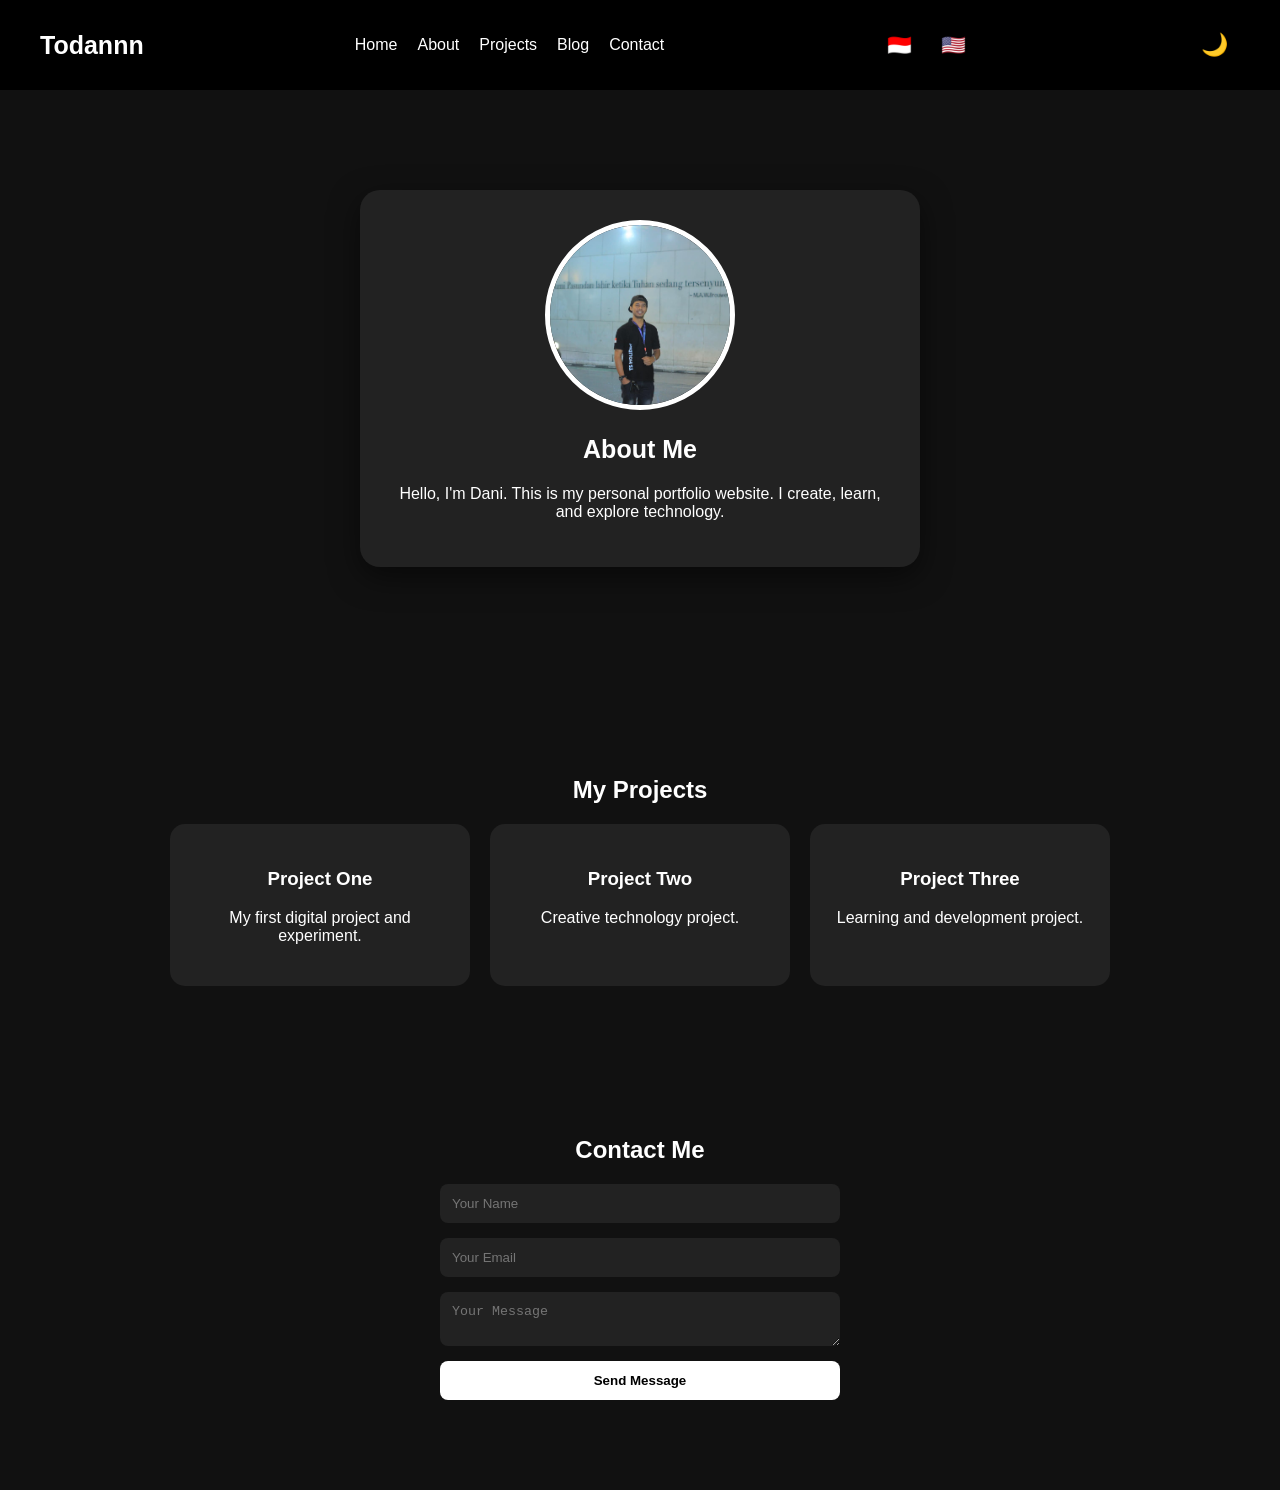
==== index.html @ 0d49dc4f "Implement language selection feature in index.html Added language selection buttons and functionalit" ====
<!DOCTYPE html>
<html>
<head>
    <title>dani - Personal Portfolio</title>
    <link rel="icon" type="image/png" href="favicon.png">
    <link rel="manifest" href="manifest.json">
    <meta name="description" content="Todannn personal website and online portfolio showcasing technology, creativity, and projects.">

<meta name="keywords" content="Todannn, portfolio, technology, web development, creative projects">

<meta name="author" content="Todannn">

<meta name="viewport" content="width=device-width, initial-scale=1.0">
    <meta name="google-site-verification" content="2Tcy5w8Rb0Jl6t2QiuxAXakFyXwHSNLk9Z8TQSqelpc" />
    <link rel="stylesheet" href="style.css">
    <meta property="og:title" content="Todannn - Personal Portfolio">

<meta property="og:description" content="My personal website and online portfolio showcasing technology, creativity, and projects.">

<meta property="og:image" content="https://todannn.github.io/profile.jpg">

<meta property="og:url" content="https://todannn.github.io/">

<meta property="og:type" content="website">
    <!-- Google tag (gtag.js) -->
<script async src="https://www.googletagmanager.com/gtag/js?id=G-HR206WH6C0"></script>
<script>
  window.dataLayer = window.dataLayer || [];
  function gtag(){dataLayer.push(arguments);}
  gtag('js', new Date());

  gtag('config', 'G-HR206WH6C0');
</script>
</head>

<body>
<nav class="navbar">

<div class="logo">
Todannn
</div>

<button class="hamburger" onclick="toggleMenu()">
☰
</button>

<div class="menu" id="menu">

<a href="index.html">Home</a>
<a href="#about">About</a>
<a href="#projects">Projects</a>
<a href="blog.html">Blog</a>
<a href="#contact">Contact</a>

</div>
<div class="language">

<button onclick="changeLanguage('id')">
🇮🇩
</button>

<button onclick="changeLanguage('en')">
🇺🇸
</button>

</div>
<button id="theme-toggle">
🌙
</button>
</nav>
    <section class="hero" id="home">
    <div class="profile-card" id="about">

    <img src="profile.jpeg" alt="Profile Photo">

    <h2 data-id="Tentangku" data-en="About Me">About Me</h2>

    <p data-id="Halo, saya Dani. Ini adalah situs web portofolio pribadi saya. Saya menciptakan, mempelajari, dan mengeksplorasi teknologi." data-en="Hello, I'm Dani.
        This is my personal portfolio website.
        I create, learn, and explore technology.">
        Hello, I'm Dani.
        This is my personal portfolio website.
        I create, learn, and explore technology.
    </p>

</div>
   <!-- data-id="" data-en="" -->
</section>
<section id="projects">

<h2 data-id="Proyekku" data-en="My Projects">My Projects</h2>

<div class="projects">

    <div class="card">
        <h3>Project One</h3>
        <p>
        My first digital project and experiment.
        </p>
    </div>


    <div class="card">
        <h3>Project Two</h3>
        <p>
        Creative technology project.
        </p>
    </div>


    <div class="card">
        <h3>Project Three</h3>
        <p>
        Learning and development project.
        </p>
    </div>

</div>

</section>

<section id="contact">

<h2>Contact Me</h2>

<form action="https://formspree.io/f/mnpaqbbk" method="POST">

<input type="text" name="name" placeholder="Your Name" required>

<input type="email" name="email" placeholder="Your Email" required>

<textarea name="message" placeholder="Your Message"></textarea>

<button type="submit">
Send Message
</button>

</form>

</section>
   <script>
if ("serviceWorker" in navigator) {
  window.addEventListener("load", function() {
    navigator.serviceWorker.register("service-worker.js")
    .then(function(registration) {
      console.log("Service Worker aktif:", registration.scope);
    })
    .catch(function(error) {
      console.log("Service Worker gagal:", error);
    });
  });
}
</script>
    <script>

function toggleMenu(){

let menu = document.getElementById("menu");

menu.classList.toggle("active");

}

</script>
<script>

const toggle = document.getElementById("theme-toggle");

const body = document.body;


// cek tema sebelumnya

if(localStorage.getItem("theme") === "light"){

    body.classList.add("light");

    toggle.innerHTML = "🌙";

}


toggle.onclick = function(){

    body.classList.toggle("light");


    if(body.classList.contains("light")){

        localStorage.setItem("theme","light");

        toggle.innerHTML="🌙";

    }else{

        localStorage.setItem("theme","dark");

        toggle.innerHTML="☀️";

    }

}

</script>
<script>

function changeLanguage(lang){

let elements = document.querySelectorAll("[data-"+lang+"]");


elements.forEach(function(element){

element.innerHTML = element.getAttribute("data-"+lang);

});


localStorage.setItem("language", lang);

}


// load bahasa terakhir

let savedLanguage = localStorage.getItem("language");

if(savedLanguage){

changeLanguage(savedLanguage);

}

</script>
</body>
</html>
---- style.css ----
.language button {
    background:none;
    border:none;
    font-size:20px;
    cursor:pointer;
}

#theme-toggle {
    background: none;
    border: none;
    font-size: 22px;
    cursor: pointer;
    color: white;
}


body.light {
    background: #f5f5f5;
    color: #111;
}


body.light .navbar {
    background: white;
}


body.light .navbar a {
    color: #111;
}


body.light .profile-card,
body.light .card {
    background: white;
    color: #111;
}
.hamburger {
    display: none;
    font-size: 28px;
    background: none;
    border: none;
    color: white;
    cursor: pointer;
}


@media(max-width:600px){

.navbar {
    flex-direction: row;
    justify-content: space-between;
}


.hamburger {
    display: block;
}


.menu {

    display: none;
    flex-direction: column;
    width: 100%;
    text-align: center;
    padding-top: 20px;

}


.menu.active {
    display: flex;
}


}

.article {
    max-width: 800px;
    margin: auto;
    text-align: left;
    line-height: 1.8;
}

.article img {
    width: 200px;
    border-radius: 20px;
}
form input,
form textarea {
    background: #222;
    color: white;
}

form button {
    background: white;
    color: black;
    border: none;
    font-weight: bold;
}

form button:hover {
    transform: scale(1.05);
}
form {
    max-width: 400px;
    margin: auto;
    display: flex;
    flex-direction: column;
    gap: 15px;
}

input, textarea {
    padding: 12px;
    border-radius: 8px;
    border: none;
}

button {
    padding: 12px;
    border-radius: 8px;
    cursor: pointer;
}
.projects {
    display: flex;
    justify-content: center;
    gap: 20px;
    flex-wrap: wrap;
}


.card {
    width: 250px;
    padding: 25px;
    background: #222;
    border-radius: 15px;
    transition: 0.3s;
}


.card:hover {
    transform: translateY(-10px);
}
.hero {
    padding: 80px 20px;
}

.hero h1 {
    font-size: 50px;
    margin-bottom: 10px;
}

.hero h2 {
    font-size: 25px;
}

.hero a {
    display: inline-block;
    margin-top: 30px;
    padding: 12px 25px;
    text-decoration: none;
    border-radius: 8px;
    background: black;
    color: white;
}
.profile-card {
    margin-top: 50px;
    padding: 30px;
}

.profile-card img {
    width: 180px;
    height: 180px;
    border-radius: 50%;
    object-fit: cover;
}
.navbar {
    display: flex;
    justify-content: space-between;
    align-items: center;
    padding: 20px 40px;
    background: #000;
    position: sticky;
    top: 0;
    z-index: 100;
}


.logo {
    font-size: 25px;
    font-weight: bold;
}


.menu {
    display: flex;
    gap: 20px;
}


.menu a {
    color: white;
    text-decoration: none;
    transition: 0.3s;
}


.menu a:hover {
    opacity: 0.6;
}
section {
    margin-bottom: 50px;
}
body {
    font-family: Arial, sans-serif;
    margin: 0;
    padding: 0;
    background: #111;
    color: white;
}

nav {
    background: #000;
    padding: 20px;
    position: sticky;
    top: 0;
}

nav a {
    color: white;
}

.hero {
    padding: 100px 20px;
    text-align: center;
}

.profile-card {
    max-width: 500px;
    margin: auto;
    padding: 30px;
    background: #222;
    border-radius: 20px;
    box-shadow: 0 10px 30px rgba(0,0,0,0.5);
}

.profile-card img {
    width: 180px;
    height: 180px;
    border-radius: 50%;
    border: 5px solid white;
}

section {
    padding: 40px 20px;
    text-align: center;
}
.hero, .profile-card, section {
    animation: fadeIn 1.5s ease;
}

@keyframes fadeIn {
    from {
        opacity: 0;
        transform: translateY(30px);
    }

    to {
        opacity: 1;
        transform: translateY(0);
    }
}


.profile-card img {
    transition: 0.3s;
}


.profile-card img:hover {
    transform: scale(1.1);
}


.hero a {
    transition: 0.3s;
}


.hero a:hover {
    transform: scale(1.1);
}
@media (max-width: 600px) {

    nav {
        display: flex;
        flex-direction: column;
        gap: 10px;
    }

    .hero h1 {
        font-size: 35px;
    }

    .hero h2 {
        font-size: 20px;
    }

    .profile-card {
        margin: 20px;
        padding: 20px;
    }

    .projects {
        flex-direction: column;
        align-items: center;
    }

    .card {
        width: 90%;
    }

}
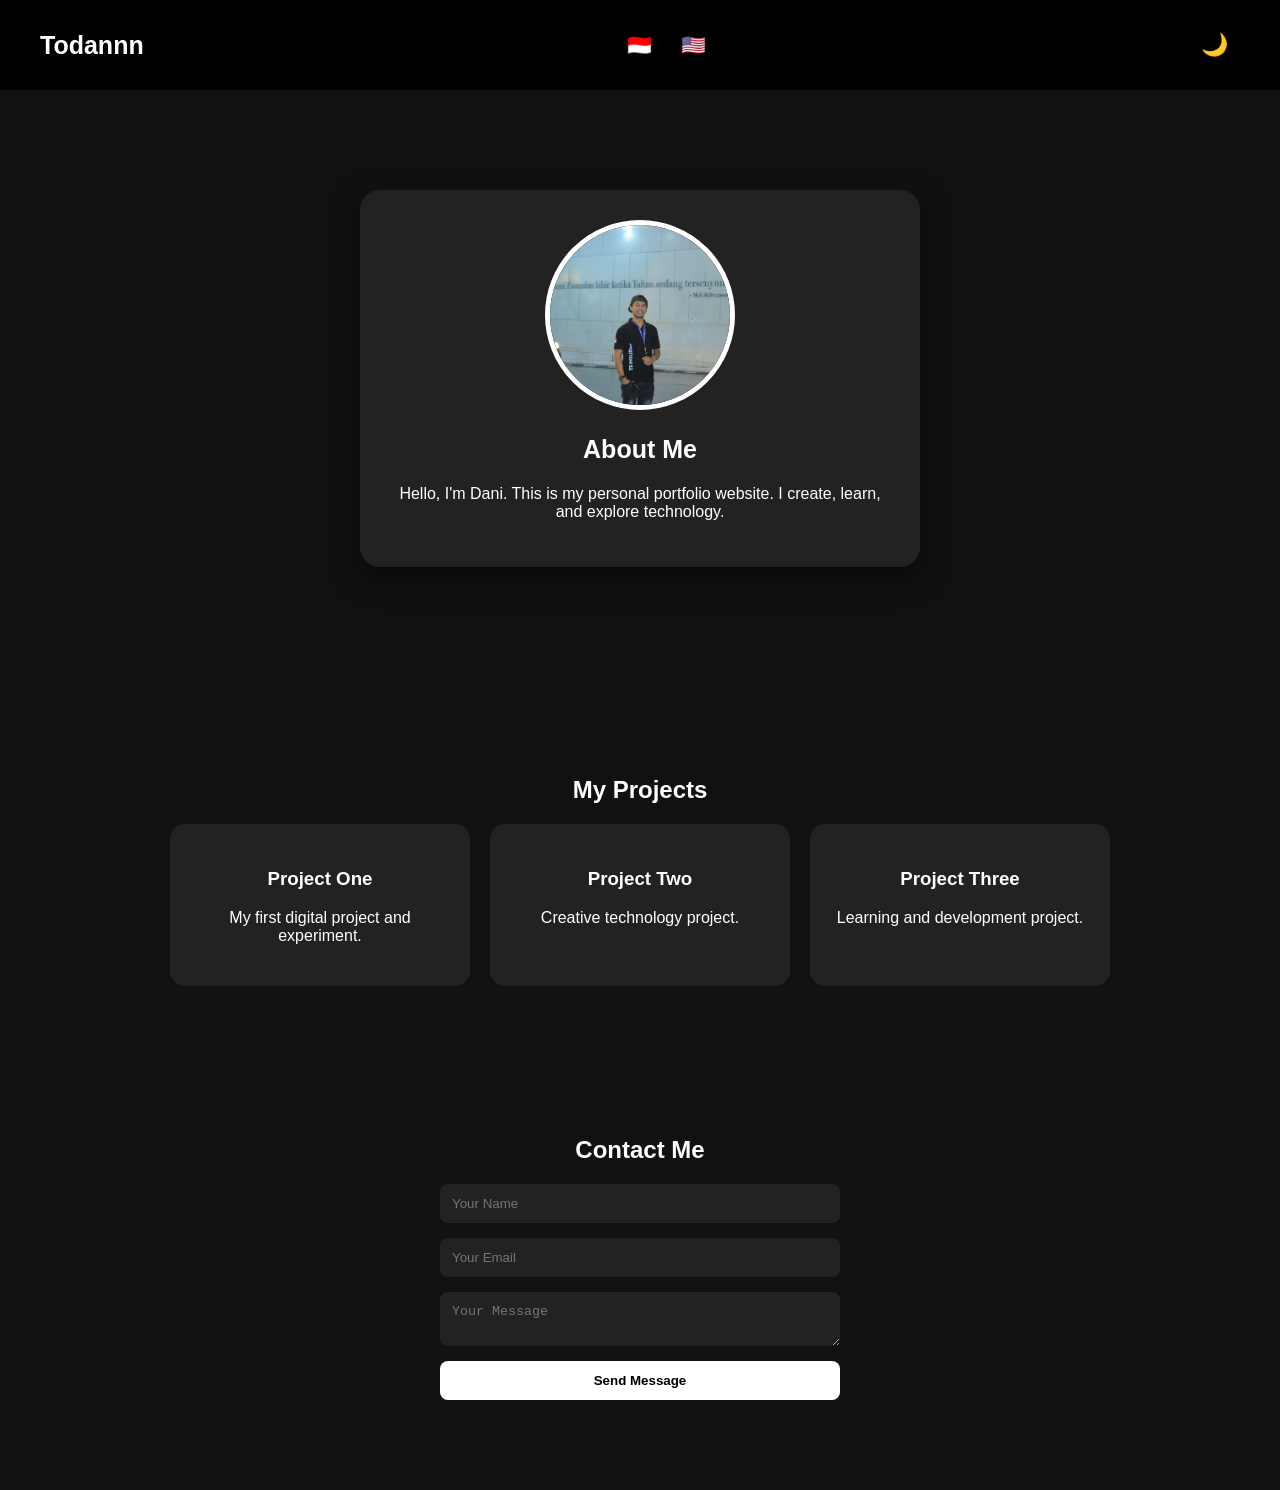
==== commit 22c0daf9: "Correct button tag closure in index.html Fixed button structure by closing the button tag correctly." ====
--- a/index.html
+++ b/index.html
@@ -42,17 +42,17 @@
 
 <button class="hamburger" onclick="toggleMenu()">
 ☰
-</button>
+
 
 <div class="menu" id="menu">
 
-<a href="index.html">Home</a>
-<a href="#about">About</a>
-<a href="#projects">Projects</a>
+<a href="index.html" data-id="Beranda" data-en="Home">Home</a>
+<a href="#about" data-id="Tentang" data-en="About">About</a>
+<a href="#projects" data-id="Proyek" data-en="Projects">Projects</a>
 <a href="blog.html">Blog</a>
-<a href="#contact">Contact</a>
-
-</div>
+<a href="#contact" data-id="Kontak" data-en="Contact" >Contact</a>
+
+</div></button>
 <div class="language">
 
 <button onclick="changeLanguage('id')">
@@ -93,24 +93,25 @@
 <div class="projects">
 
     <div class="card">
-        <h3>Project One</h3>
-        <p>
+        <h3 data-id="Proyek Satu" data-en="Project One">Project One</h3>
+        <p data-id="Proyek dan eksperimen digital pertama saya." data-en="My first digital project and experiment.">
         My first digital project and experiment.
         </p>
     </div>
 
 
     <div class="card">
-        <h3>Project Two</h3>
-        <p>
+        <h3 data-id="Proyek Dua" data-en="Project Two">Project Two</h3>
+        <p data-id="Proyek teknologi kreatif." data-en="Creative technology project.">
         Creative technology project.
         </p>
     </div>
 
 
     <div class="card">
-        <h3>Project Three</h3>
-        <p>
+        <h3 data-id="Proyek Tiga" data-en="Project Three">Project Three</h3>
+        <p data-id="Proyek pembelajaran dan pengembangan." data-en="Learning and development project.
+">
         Learning and development project.
         </p>
     </div>
@@ -121,7 +122,7 @@
 
 <section id="contact">
 
-<h2>Contact Me</h2>
+<h2 data-id="Kontak Aku" data-en="Contact Me">Contact Me</h2>
 
 <form action="https://formspree.io/f/mnpaqbbk" method="POST">
 
@@ -131,7 +132,7 @@
 
 <textarea name="message" placeholder="Your Message"></textarea>
 
-<button type="submit">
+<button type="submit"  data-id="Kirim Pesan" data-en="Send Message">
 Send Message
 </button>
 
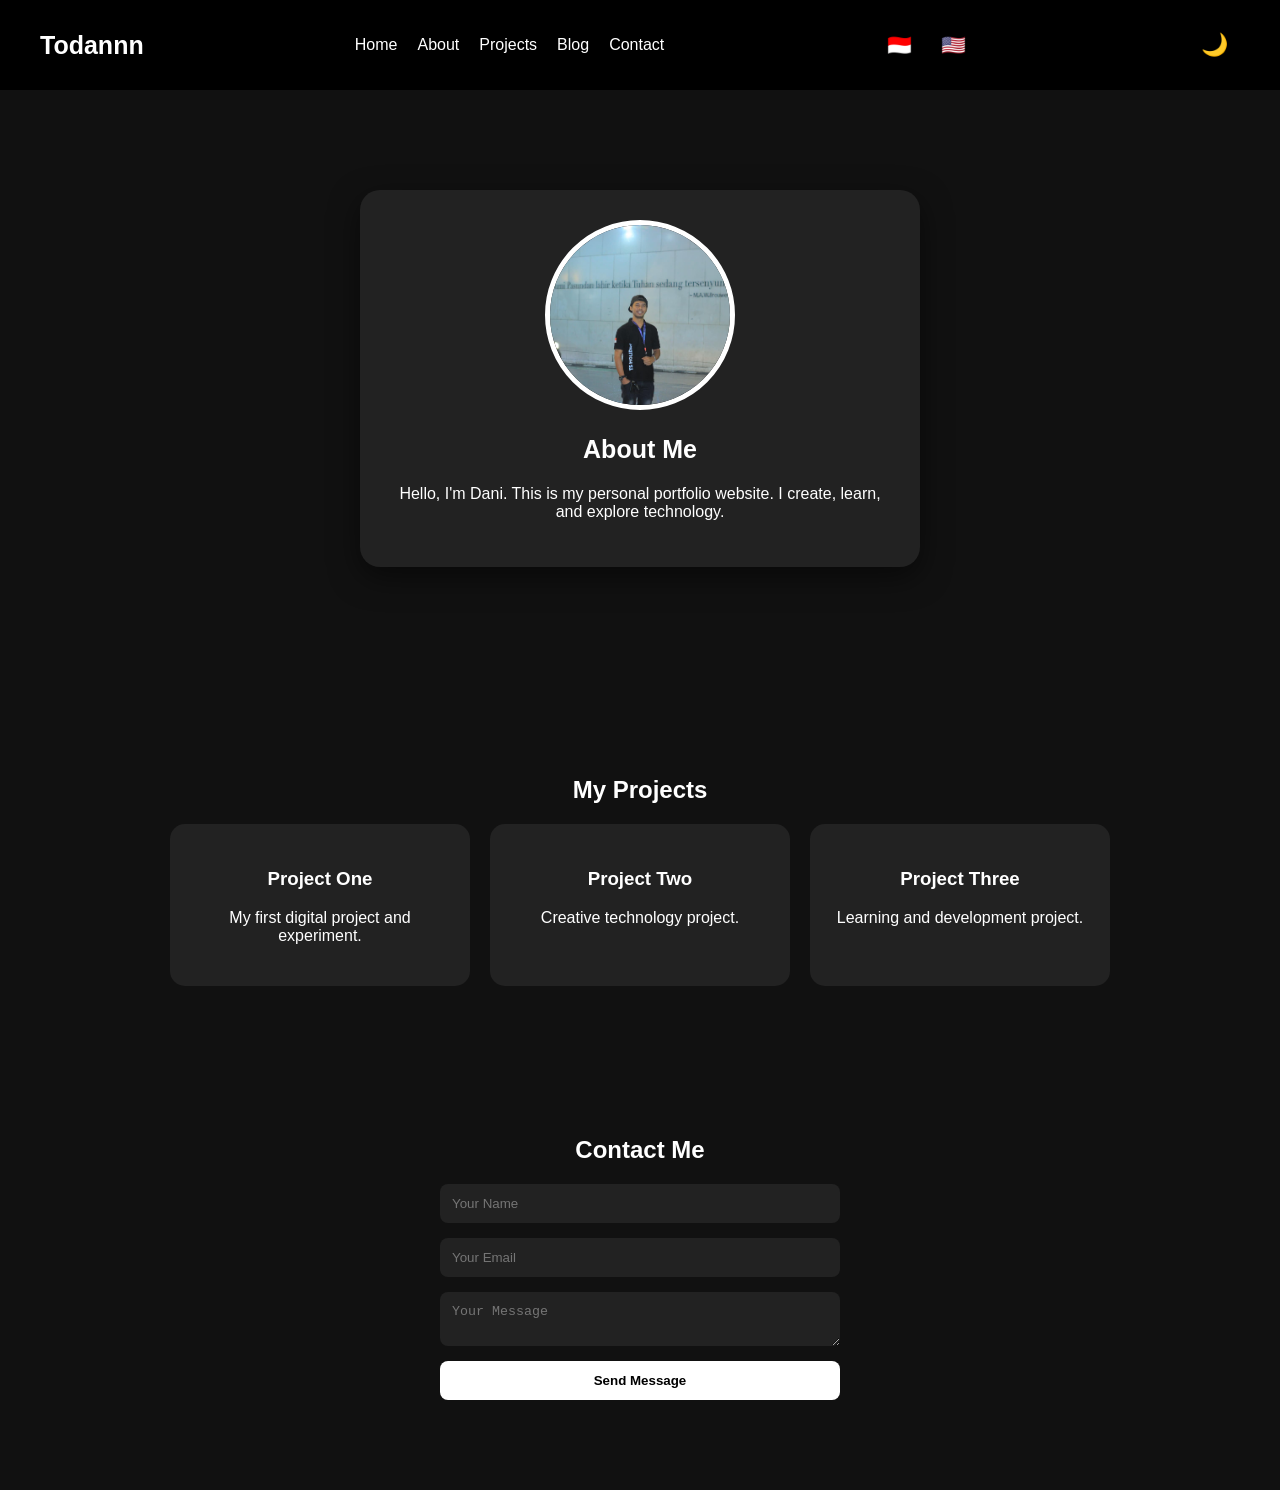
==== commit 70f1edc5: "Fix button structure and closing tags in index.html Fix button structure and correct closing tags in" ====
--- a/index.html
+++ b/index.html
@@ -42,7 +42,7 @@
 
 <button class="hamburger" onclick="toggleMenu()">
 ☰
-
+</button>
 
 <div class="menu" id="menu">
 
@@ -52,7 +52,7 @@
 <a href="blog.html">Blog</a>
 <a href="#contact" data-id="Kontak" data-en="Contact" >Contact</a>
 
-</div></button>
+</div>
 <div class="language">
 
 <button onclick="changeLanguage('id')">
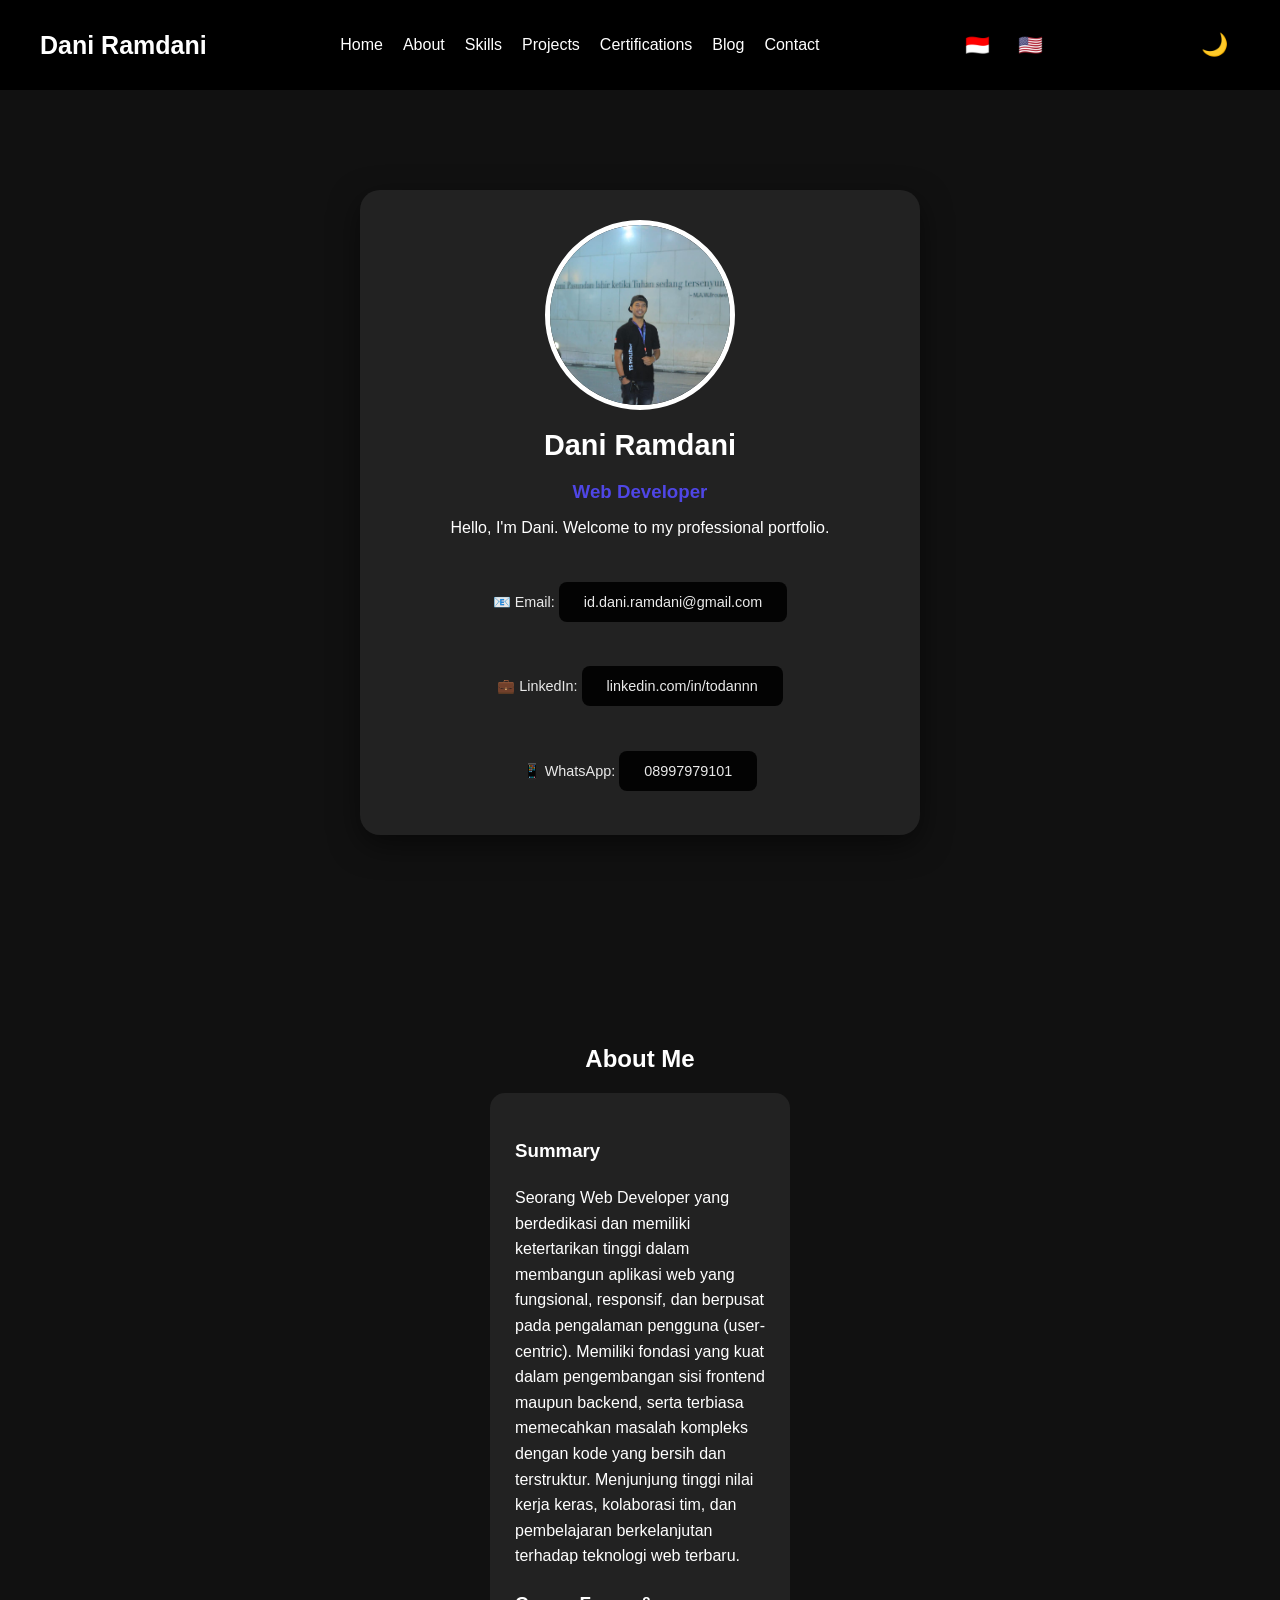
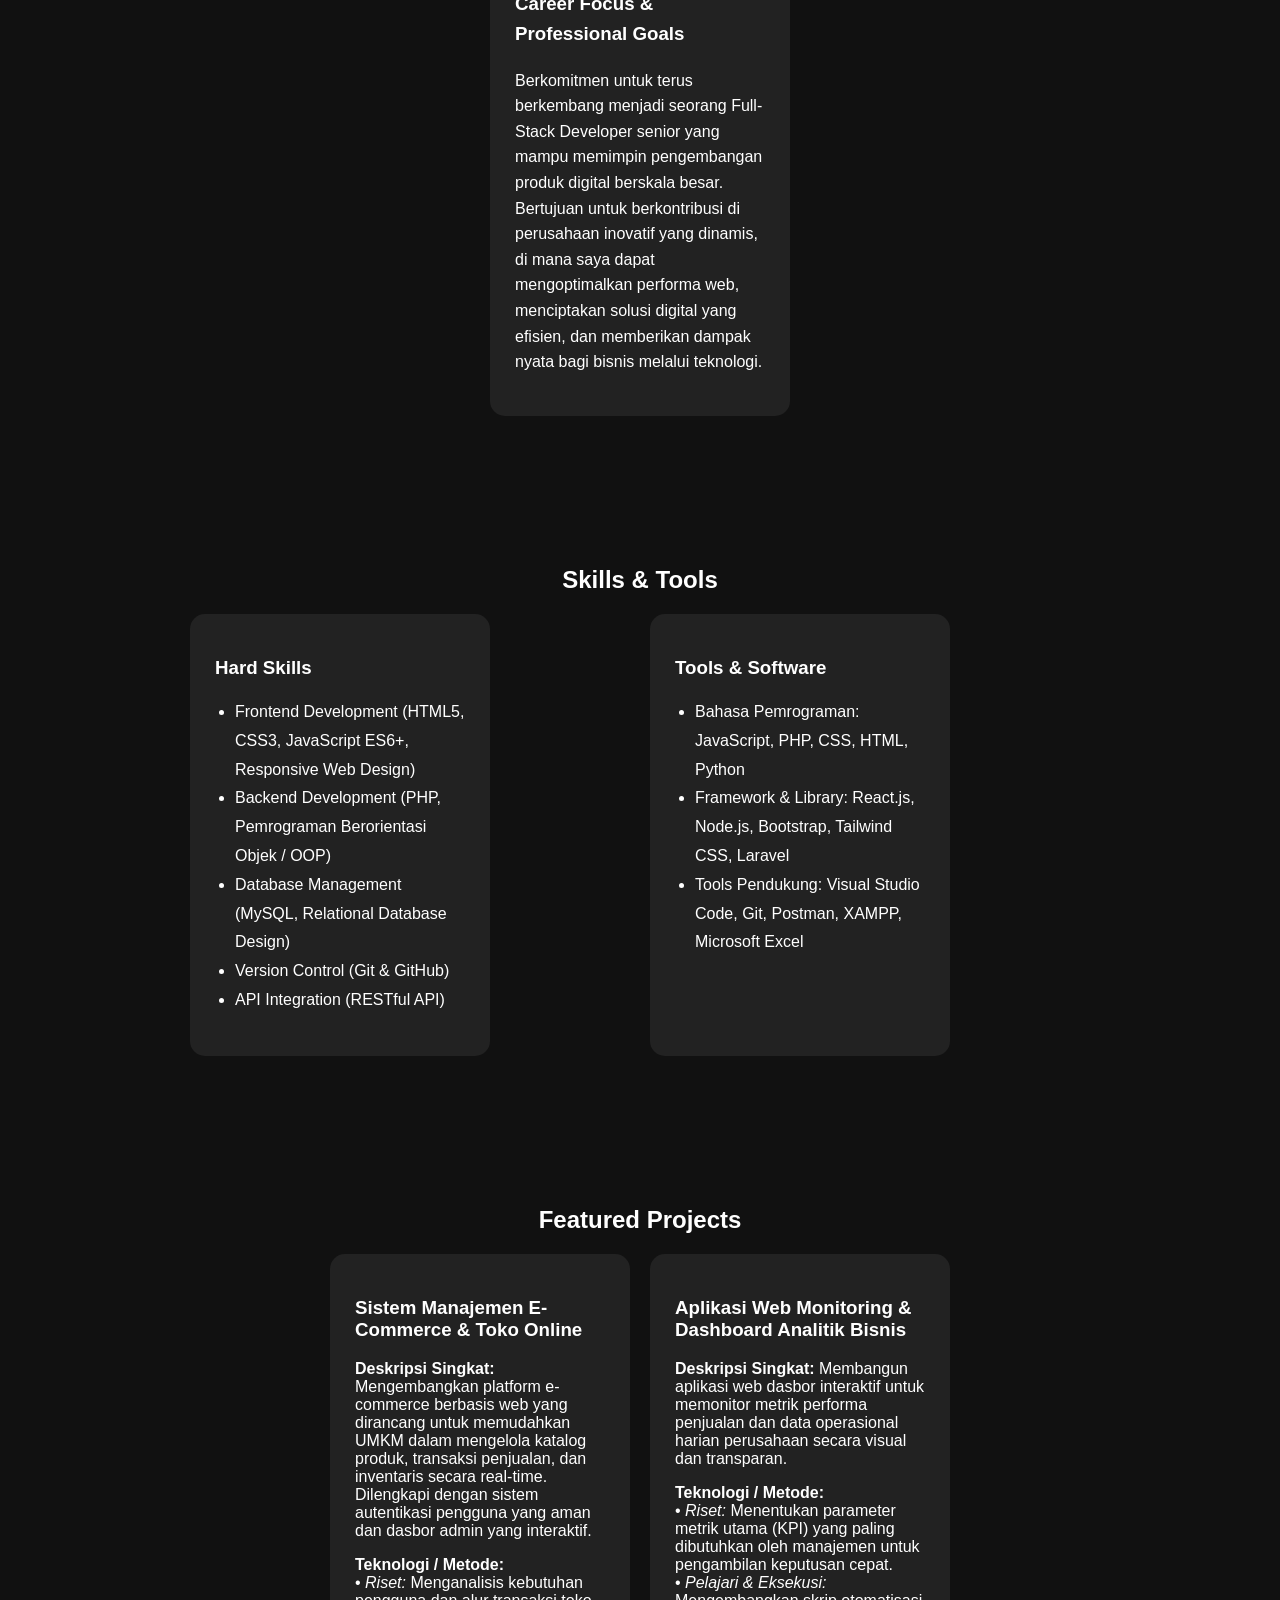
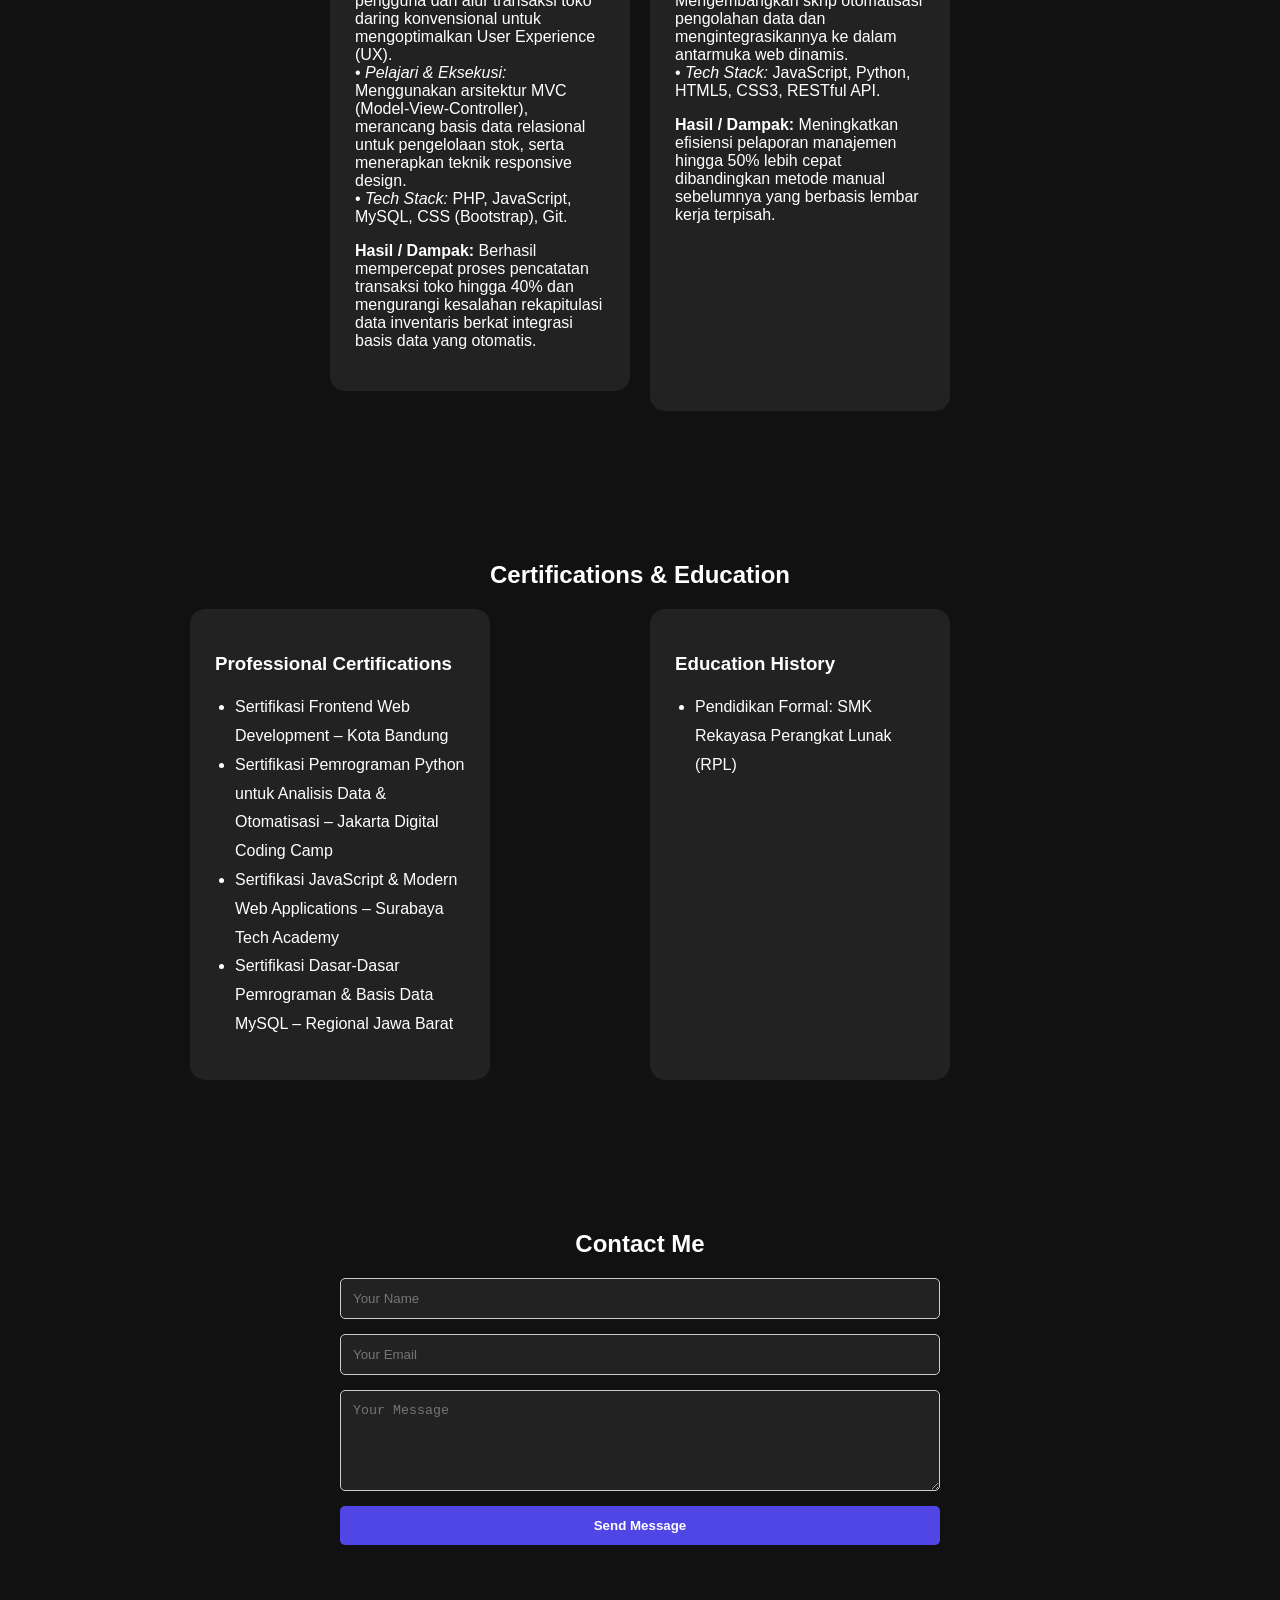
==== commit efd84406: "Revise HTML structure and content for portfolio Updated the personal portfolio HTML structure and co" ====
--- a/index.html
+++ b/index.html
@@ -1,145 +1,215 @@
 <!DOCTYPE html>
-<html>
+<html lang="id">
 <head>
-    <title>dani - Personal Portfolio</title>
+    <meta charset="UTF-8">
+    <meta name="viewport" content="width=device-width, initial-scale=1.0">
+    <title>Dani Ramdani - Web Developer Portfolio</title>
     <link rel="icon" type="image/png" href="favicon.png">
     <link rel="manifest" href="manifest.json">
-    <meta name="description" content="Todannn personal website and online portfolio showcasing technology, creativity, and projects.">
-
-<meta name="keywords" content="Todannn, portfolio, technology, web development, creative projects">
-
-<meta name="author" content="Todannn">
-
-<meta name="viewport" content="width=device-width, initial-scale=1.0">
+    <meta name="description" content="Portfolio profesional Dani Ramdani, seorang Web Developer yang berpengalaman dalam pembuatan aplikasi web, frontend, dan backend.">
+    <meta name="keywords" content="Dani Ramdani, Todannn, portfolio, web developer, frontend, backend, php, javascript">
+    <meta name="author" content="Dani Ramdani">
     <meta name="google-site-verification" content="2Tcy5w8Rb0Jl6t2QiuxAXakFyXwHSNLk9Z8TQSqelpc" />
     <link rel="stylesheet" href="style.css">
-    <meta property="og:title" content="Todannn - Personal Portfolio">
-
-<meta property="og:description" content="My personal website and online portfolio showcasing technology, creativity, and projects.">
-
-<meta property="og:image" content="https://todannn.github.io/profile.jpg">
-
-<meta property="og:url" content="https://todannn.github.io/">
-
-<meta property="og:type" content="website">
+    <meta property="og:title" content="Dani Ramdani - Web Developer Portfolio">
+    <meta property="og:description" content="Personal website and online portfolio showcasing technology, creativity, and web development projects.">
+    <meta property="og:image" content="https://todannn.github.io/profile.jpeg">
+    <meta property="og:url" content="https://todannn.github.io/">
+    <meta property="og:type" content="website">
     <!-- Google tag (gtag.js) -->
-<script async src="https://www.googletagmanager.com/gtag/js?id=G-HR206WH6C0"></script>
-<script>
-  window.dataLayer = window.dataLayer || [];
-  function gtag(){dataLayer.push(arguments);}
-  gtag('js', new Date());
-
-  gtag('config', 'G-HR206WH6C0');
-</script>
+    <script async src="https://www.googletagmanager.com/gtag/js?id=G-HR206WH6C0"></script>
+    <script>
+      window.dataLayer = window.dataLayer || [];
+      function gtag(){dataLayer.push(arguments);}
+      gtag('js', new Date());
+      gtag('config', 'G-HR206WH6C0');
+    </script>
 </head>
 
 <body>
 <nav class="navbar">
-
-<div class="logo">
-Todannn
-</div>
-
-<button class="hamburger" onclick="toggleMenu()">
-☰
-</button>
-
-<div class="menu" id="menu">
-
-<a href="index.html" data-id="Beranda" data-en="Home">Home</a>
-<a href="#about" data-id="Tentang" data-en="About">About</a>
-<a href="#projects" data-id="Proyek" data-en="Projects">Projects</a>
-<a href="blog.html">Blog</a>
-<a href="#contact" data-id="Kontak" data-en="Contact" >Contact</a>
-
-</div>
-<div class="language">
-
-<button onclick="changeLanguage('id')">
-🇮🇩
-</button>
-
-<button onclick="changeLanguage('en')">
-🇺🇸
-</button>
-
-</div>
-<button id="theme-toggle">
-🌙
-</button>
+    <div class="logo">
+        Dani Ramdani
+    </div>
+    <button class="hamburger" onclick="toggleMenu()">
+        ☰
+    </button>
+    <div class="menu" id="menu">
+        <a href="#home" data-id="Beranda" data-en="Home">Home</a>
+        <a href="#about" data-id="Tentang" data-en="About">About</a>
+        <a href="#skills" data-id="Keahlian" data-en="Skills">Skills</a>
+        <a href="#projects" data-id="Proyek" data-en="Projects">Projects</a>
+        <a href="#certification" data-id="Sertifikasi & Pendidikan" data-en="Certifications & Education">Certifications</a>
+        <a href="blog.html">Blog</a>
+        <a href="#contact" data-id="Kontak" data-en="Contact">Contact</a>
+    </div>
+    <div class="language">
+        <button onclick="changeLanguage('id')">🇮🇩</button>
+        <button onclick="changeLanguage('en')">🇺🇸</button>
+    </div>
+    <button id="theme-toggle">🌙</button>
 </nav>
-    <section class="hero" id="home">
-    <div class="profile-card" id="about">
-
-    <img src="profile.jpeg" alt="Profile Photo">
-
-    <h2 data-id="Tentangku" data-en="About Me">About Me</h2>
-
-    <p data-id="Halo, saya Dani. Ini adalah situs web portofolio pribadi saya. Saya menciptakan, mempelajari, dan mengeksplorasi teknologi." data-en="Hello, I'm Dani.
-        This is my personal portfolio website.
-        I create, learn, and explore technology.">
-        Hello, I'm Dani.
-        This is my personal portfolio website.
-        I create, learn, and explore technology.
-    </p>
-
-</div>
-   <!-- data-id="" data-en="" -->
-</section>
+
+<!-- 1. HERO / COVER -->
+<section class="hero" id="home">
+    <div class="profile-card">
+        <img src="profile.jpeg" alt="Profile Photo">
+        <h1 style="margin-top: 15px; font-size: 1.8rem;">Dani Ramdani</h1>
+        <h3 style="color: var(--accent-color, #4f46e5); margin-bottom: 10px;" data-id="Web Developer" data-en="Web Developer">Web Developer</h3>
+        <p style="margin-bottom: 15px;" data-id="Halo, saya Dani. Selamat datang di portofolio profesional saya." data-en="Hello, I'm Dani. Welcome to my professional portfolio.">
+            Hello, I'm Dani. Welcome to my professional portfolio.
+        </p>
+        <div class="contact-links" style="font-size: 0.9rem; opacity: 0.9;">
+            <p>📧 Email: <a href="mailto:id.dani.ramdani@gmail.com">id.dani.ramdani@gmail.com</a></p>
+            <p>💼 LinkedIn: <a href="https://www.linkedin.com/in/todannn/" target="_blank">linkedin.com/in/todannn</a></p>
+            <p>📱 WhatsApp: <a href="https://wa.me/628997979101" target="_blank">08997979101</a></p>
+        </div>
+    </div>
+</section>
+
+<!-- 2. TENTANG SAYA (ABOUT ME) -->
+<section id="about">
+    <h2 data-id="Tentang Saya" data-en="About Me">About Me</h2>
+    <div class="card" style="text-align: left; max-width: 800px; margin: 0 auto; line-height: 1.6;">
+        <h3 data-id="Ringkasan Singkat" data-en="Summary">Summary</h3>
+        <p data-id="Seorang Web Developer yang berdedikasi dan memiliki ketertarikan tinggi dalam membangun aplikasi web yang fungsional, responsif, dan berpusat pada pengalaman pengguna (user-centric). Memiliki fondasi yang kuat dalam pengembangan sisi frontend maupun backend, serta terbiasa memecahkan masalah kompleks dengan kode yang bersih dan terstruktur. Menjunjung tinggi nilai kerja keras, kolaborasi tim, dan pembelajaran berkelanjutan terhadap teknologi web terbaru." 
+           data-en="A dedicated Web Developer with a strong passion for building functional, responsive, and user-centric web applications. Possesses a solid foundation in both frontend and backend development, accustomed to solving complex problems with clean and structured code. Upholds strong values in hard work, teamwork, and continuous learning of the latest web technologies.">
+           Seorang Web Developer yang berdedikasi dan memiliki ketertarikan tinggi dalam membangun aplikasi web yang fungsional, responsif, dan berpusat pada pengalaman pengguna (user-centric). Memiliki fondasi yang kuat dalam pengembangan sisi frontend maupun backend, serta terbiasa memecahkan masalah kompleks dengan kode yang bersih dan terstruktur. Menjunjung tinggi nilai kerja keras, kolaborasi tim, dan pembelajaran berkelanjutan terhadap teknologi web terbaru.
+        </p>
+
+        <h3 style="margin-top: 20px;" data-id="Fokus Karier & Tujuan Profesional" data-en="Career Focus & Professional Goals">Career Focus & Professional Goals</h3>
+        <p data-id="Berkomitmen untuk terus berkembang menjadi seorang Full-Stack Developer senior yang mampu memimpin pengembangan produk digital berskala besar. Bertujuan untuk berkontribusi di perusahaan inovatif yang dinamis, di mana saya dapat mengoptimalkan performa web, menciptakan solusi digital yang efisien, dan memberikan dampak nyata bagi bisnis melalui teknologi."
+           data-en="Committed to growing into a senior Full-Stack Developer capable of leading large-scale digital product development. Aiming to contribute to dynamic and innovative companies where I can optimize web performance, create efficient digital solutions, and deliver real business impact through technology.">
+           Berkomitmen untuk terus berkembang menjadi seorang Full-Stack Developer senior yang mampu memimpin pengembangan produk digital berskala besar. Bertujuan untuk berkontribusi di perusahaan inovatif yang dinamis, di mana saya dapat mengoptimalkan performa web, menciptakan solusi digital yang efisien, dan memberikan dampak nyata bagi bisnis melalui teknologi.
+        </p>
+    </div>
+</section>
+
+<!-- 3. KEAHLIAN & KETERAMPILAN -->
+<section id="skills">
+    <h2 data-id="Keahlian & Keterampilan" data-en="Skills & Tools">Skills & Tools</h2>
+    <div class="projects" style="max-width: 900px; margin: 0 auto; display: grid; grid-template-columns: repeat(auto-fit, minmax(280px, 1fr)); gap: 20px;">
+        
+        <div class="card" style="text-align: left;">
+            <h3 data-id="Hard Skills" data-en="Hard Skills">Hard Skills</h3>
+            <ul style="padding-left: 20px; line-height: 1.8;">
+                <li data-id="Frontend Development (HTML5, CSS3, JavaScript ES6+, Responsive Web Design)" data-en="Frontend Development (HTML5, CSS3, JavaScript ES6+, Responsive Web Design)">Frontend Development (HTML5, CSS3, JavaScript ES6+, Responsive Web Design)</li>
+                <li data-id="Backend Development (PHP, Pemrograman Berorientasi Objek / OOP)" data-en="Backend Development (PHP, Object-Oriented Programming / OOP)">Backend Development (PHP, Pemrograman Berorientasi Objek / OOP)</li>
+                <li data-id="Database Management (MySQL, Relational Database Design)" data-en="Database Management (MySQL, Relational Database Design)">Database Management (MySQL, Relational Database Design)</li>
+                <li data-id="Version Control (Git & GitHub)" data-en="Version Control (Git & GitHub)">Version Control (Git & GitHub)</li>
+                <li data-id="API Integration (RESTful API)" data-en="API Integration (RESTful API)">API Integration (RESTful API)</li>
+            </ul>
+        </div>
+
+        <div class="card" style="text-align: left;">
+            <h3 data-id="Tools & Software" data-en="Tools & Software">Tools & Software</h3>
+            <ul style="padding-left: 20px; line-height: 1.8;">
+                <li data-id="Bahasa Pemrograman: JavaScript, PHP, CSS, HTML, Python" data-en="Programming Languages: JavaScript, PHP, CSS, HTML, Python">Bahasa Pemrograman: JavaScript, PHP, CSS, HTML, Python</li>
+                <li data-id="Framework & Library: React.js, Node.js, Bootstrap, Tailwind CSS, Laravel" data-en="Framework & Library: React.js, Node.js, Bootstrap, Tailwind CSS, Laravel">Framework & Library: React.js, Node.js, Bootstrap, Tailwind CSS, Laravel</li>
+                <li data-id="Tools Pendukung: Visual Studio Code, Git, Postman, XAMPP, Microsoft Excel" data-en="Supporting Tools: Visual Studio Code, Git, Postman, XAMPP, Microsoft Excel">Tools Pendukung: Visual Studio Code, Git, Postman, XAMPP, Microsoft Excel</li>
+            </ul>
+        </div>
+
+    </div>
+</section>
+
+<!-- 4. PROYEK / PENGALAMAN UNGGULAN -->
 <section id="projects">
-
-<h2 data-id="Proyekku" data-en="My Projects">My Projects</h2>
-
-<div class="projects">
-
-    <div class="card">
-        <h3 data-id="Proyek Satu" data-en="Project One">Project One</h3>
-        <p data-id="Proyek dan eksperimen digital pertama saya." data-en="My first digital project and experiment.">
-        My first digital project and experiment.
-        </p>
-    </div>
-
-
-    <div class="card">
-        <h3 data-id="Proyek Dua" data-en="Project Two">Project Two</h3>
-        <p data-id="Proyek teknologi kreatif." data-en="Creative technology project.">
-        Creative technology project.
-        </p>
-    </div>
-
-
-    <div class="card">
-        <h3 data-id="Proyek Tiga" data-en="Project Three">Project Three</h3>
-        <p data-id="Proyek pembelajaran dan pengembangan." data-en="Learning and development project.
-">
-        Learning and development project.
-        </p>
-    </div>
-
-</div>
-
-</section>
-
+    <h2 data-id="Proyek Unggulan" data-en="Featured Projects">Featured Projects</h2>
+    <div class="projects" style="max-width: 900px; margin: 0 auto;">
+
+        <div class="card" style="text-align: left; margin-bottom: 20px;">
+            <h3 data-id="Sistem Manajemen E-Commerce & Toko Online" data-en="E-Commerce & Online Store Management System">Sistem Manajemen E-Commerce & Toko Online</h3>
+            <p style="margin-top: 10px;">
+                <strong data-id="Deskripsi Singkat:" data-en="Short Description:">Deskripsi Singkat:</strong> 
+                <span data-id="Mengembangkan platform e-commerce berbasis web yang dirancang untuk memudahkan UMKM dalam mengelola katalog produk, transaksi penjualan, dan inventaris secara real-time. Dilengkapi dengan sistem autentikasi pengguna yang aman dan dasbor admin yang interaktif."
+                      data-en="Developing a web-based e-commerce platform designed to help SMEs manage product catalogs, sales transactions, and inventory in real-time. Equipped with a secure user authentication system and an interactive admin dashboard.">
+                    Mengembangkan platform e-commerce berbasis web yang dirancang untuk memudahkan UMKM dalam mengelola katalog produk, transaksi penjualan, dan inventaris secara real-time. Dilengkapi dengan sistem autentikasi pengguna yang aman dan dasbor admin yang interaktif.
+                </span>
+            </p>
+            <p style="margin-top: 10px;">
+                <strong data-id="Teknologi / Metode:" data-en="Technology / Method:">Teknologi / Metode:</strong><br>
+                • <em>Riset:</em> Menganalisis kebutuhan pengguna dan alur transaksi toko daring konvensional untuk mengoptimalkan User Experience (UX).<br>
+                • <em>Pelajari & Eksekusi:</em> Menggunakan arsitektur MVC (Model-View-Controller), merancang basis data relasional untuk pengelolaan stok, serta menerapkan teknik responsive design.<br>
+                • <em>Tech Stack:</em> PHP, JavaScript, MySQL, CSS (Bootstrap), Git.
+            </p>
+            <p style="margin-top: 10px;">
+                <strong data-id="Hasil / Dampak:" data-en="Result / Impact:">Hasil / Dampak:</strong> 
+                <span data-id="Berhasil mempercepat proses pencatatan transaksi toko hingga 40% dan mengurangi kesalahan rekapitulasi data inventaris berkat integrasi basis data yang otomatis."
+                      data-en="Successfully accelerated store transaction recording processes by up to 40% and reduced inventory data recalculation errors through automated database integration.">
+                    Berhasil mempercepat proses pencatatan transaksi toko hingga 40% dan mengurangi kesalahan rekapitulasi data inventaris berkat integrasi basis data yang otomatis.
+                </span>
+            </p>
+        </div>
+
+        <div class="card" style="text-align: left;">
+            <h3 data-id="Aplikasi Web Monitoring & Dashboard Analitik Bisnis" data-en="Web Monitoring Application & Business Analytics Dashboard">Aplikasi Web Monitoring & Dashboard Analitik Bisnis</h3>
+            <p style="margin-top: 10px;">
+                <strong data-id="Deskripsi Singkat:" data-en="Short Description:">Deskripsi Singkat:</strong> 
+                <span data-id="Membangun aplikasi web dasbor interaktif untuk memonitor metrik performa penjualan dan data operasional harian perusahaan secara visual dan transparan."
+                      data-en="Building an interactive dashboard web application to monitor sales performance metrics and daily company operational data visually and transparently.">
+                    Membangun aplikasi web dasbor interaktif untuk memonitor metrik performa penjualan dan data operasional harian perusahaan secara visual dan transparan.
+                </span>
+            </p>
+            <p style="margin-top: 10px;">
+                <strong data-id="Teknologi / Metode:" data-en="Technology / Method:">Teknologi / Metode:</strong><br>
+                • <em>Riset:</em> Menentukan parameter metrik utama (KPI) yang paling dibutuhkan oleh manajemen untuk pengambilan keputusan cepat.<br>
+                • <em>Pelajari & Eksekusi:</em> Mengembangkan skrip otomatisasi pengolahan data dan mengintegrasikannya ke dalam antarmuka web dinamis.<br>
+                • <em>Tech Stack:</em> JavaScript, Python, HTML5, CSS3, RESTful API.
+            </p>
+            <p style="margin-top: 10px;">
+                <strong data-id="Hasil / Dampak:" data-en="Result / Impact:">Hasil / Dampak:</strong> 
+                <span data-id="Meningkatkan efisiensi pelaporan manajemen hingga 50% lebih cepat dibandingkan metode manual sebelumnya yang berbasis lembar kerja terpisah."
+                      data-en="Increased management reporting efficiency up to 50% faster compared to previous manual spreadsheet-based methods.">
+                    Meningkatkan efisiensi pelaporan manajemen hingga 50% lebih cepat dibandingkan metode manual sebelumnya yang berbasis lembar kerja terpisah.
+                </span>
+            </p>
+        </div>
+
+    </div>
+</section>
+
+<!-- 5. SERTIFIKASI & RIWAYAT PENDIDIKAN -->
+<section id="certification">
+    <h2 data-id="Sertifikasi & Pendidikan" data-en="Certifications & Education">Certifications & Education</h2>
+    <div class="projects" style="max-width: 900px; margin: 0 auto; display: grid; grid-template-columns: repeat(auto-fit, minmax(280px, 1fr)); gap: 20px;">
+        
+        <div class="card" style="text-align: left;">
+            <h3 data-id="Sertifikasi Profesional" data-en="Professional Certifications">Professional Certifications</h3>
+            <ul style="padding-left: 20px; line-height: 1.8; margin-top: 10px;">
+                <li>Sertifikasi Frontend Web Development – Kota Bandung</li>
+                <li>Sertifikasi Pemrograman Python untuk Analisis Data & Otomatisasi – Jakarta Digital Coding Camp</li>
+                <li>Sertifikasi JavaScript & Modern Web Applications – Surabaya Tech Academy</li>
+                <li>Sertifikasi Dasar-Dasar Pemrograman & Basis Data MySQL – Regional Jawa Barat</li>
+            </ul>
+        </div>
+
+        <div class="card" style="text-align: left;">
+            <h3 data-id="Riwayat Pendidikan" data-en="Education History">Education History</h3>
+            <ul style="padding-left: 20px; line-height: 1.8; margin-top: 10px;">
+                <li data-id="Pendidikan Formal: SMK Rekayasa Perangkat Lunak (RPL)" data-en="Formal Education: Vocational High School of Software Engineering (RPL)">
+                    Pendidikan Formal: SMK Rekayasa Perangkat Lunak (RPL)
+                </li>
+            </ul>
+        </div>
+
+    </div>
+</section>
+
+<!-- KONTAK / CONTACT -->
 <section id="contact">
-
-<h2 data-id="Kontak Aku" data-en="Contact Me">Contact Me</h2>
-
-<form action="https://formspree.io/f/mnpaqbbk" method="POST">
-
-<input type="text" name="name" placeholder="Your Name" required>
-
-<input type="email" name="email" placeholder="Your Email" required>
-
-<textarea name="message" placeholder="Your Message"></textarea>
-
-<button type="submit"  data-id="Kirim Pesan" data-en="Send Message">
-Send Message
-</button>
-
-</form>
-
-</section>
-   <script>
+    <h2 data-id="Kontak Aku" data-en="Contact Me">Contact Me</h2>
+    <form action="https://formspree.io/f/mnpaqbbk" method="POST" style="max-width: 600px; margin: 0 auto; display: flex; flex-direction: column; gap: 15px;">
+        <input type="text" name="name" placeholder="Your Name" required style="padding: 12px; border-radius: 5px; border: 1px solid #ccc;">
+        <input type="email" name="email" placeholder="Your Email" required style="padding: 12px; border-radius: 5px; border: 1px solid #ccc;">
+        <textarea name="message" placeholder="Your Message" rows="5" style="padding: 12px; border-radius: 5px; border: 1px solid #ccc;"></textarea>
+        <button type="submit" data-id="Kirim Pesan" data-en="Send Message" style="padding: 12px; border-radius: 5px; background: var(--accent-color, #4f46e5); color: white; border: none; cursor: pointer; font-weight: bold;">
+            Send Message
+        </button>
+    </form>
+</section>
+
+<script>
 if ("serviceWorker" in navigator) {
   window.addEventListener("load", function() {
     navigator.serviceWorker.register("service-worker.js")
@@ -152,86 +222,48 @@
   });
 }
 </script>
-    <script>
-
+
+<script>
 function toggleMenu(){
-
-let menu = document.getElementById("menu");
-
-menu.classList.toggle("active");
-
-}
-
-</script>
-<script>
-
+    let menu = document.getElementById("menu");
+    menu.classList.toggle("active");
+}
+</script>
+
+<script>
 const toggle = document.getElementById("theme-toggle");
-
 const body = document.body;
 
-
-// cek tema sebelumnya
-
 if(localStorage.getItem("theme") === "light"){
-
     body.classList.add("light");
-
     toggle.innerHTML = "🌙";
-
-}
-
+}
 
 toggle.onclick = function(){
-
     body.classList.toggle("light");
-
-
     if(body.classList.contains("light")){
-
         localStorage.setItem("theme","light");
-
         toggle.innerHTML="🌙";
-
     }else{
-
         localStorage.setItem("theme","dark");
-
         toggle.innerHTML="☀️";
-
     }
-
-}
-
-</script>
-<script>
-
+}
+</script>
+
+<script>
 function changeLanguage(lang){
-
-let elements = document.querySelectorAll("[data-"+lang+"]");
-
-
-elements.forEach(function(element){
-
-element.innerHTML = element.getAttribute("data-"+lang);
-
-});
-
-
-localStorage.setItem("language", lang);
-
-}
-
-
-// load bahasa terakhir
+    let elements = document.querySelectorAll("[data-"+lang+"]");
+    elements.forEach(function(element){
+        element.innerHTML = element.getAttribute("data-"+lang);
+    });
+    localStorage.setItem("language", lang);
+}
 
 let savedLanguage = localStorage.getItem("language");
-
 if(savedLanguage){
-
-changeLanguage(savedLanguage);
-
-}
-
+    changeLanguage(savedLanguage);
+}
 </script>
 </body>
 </html>
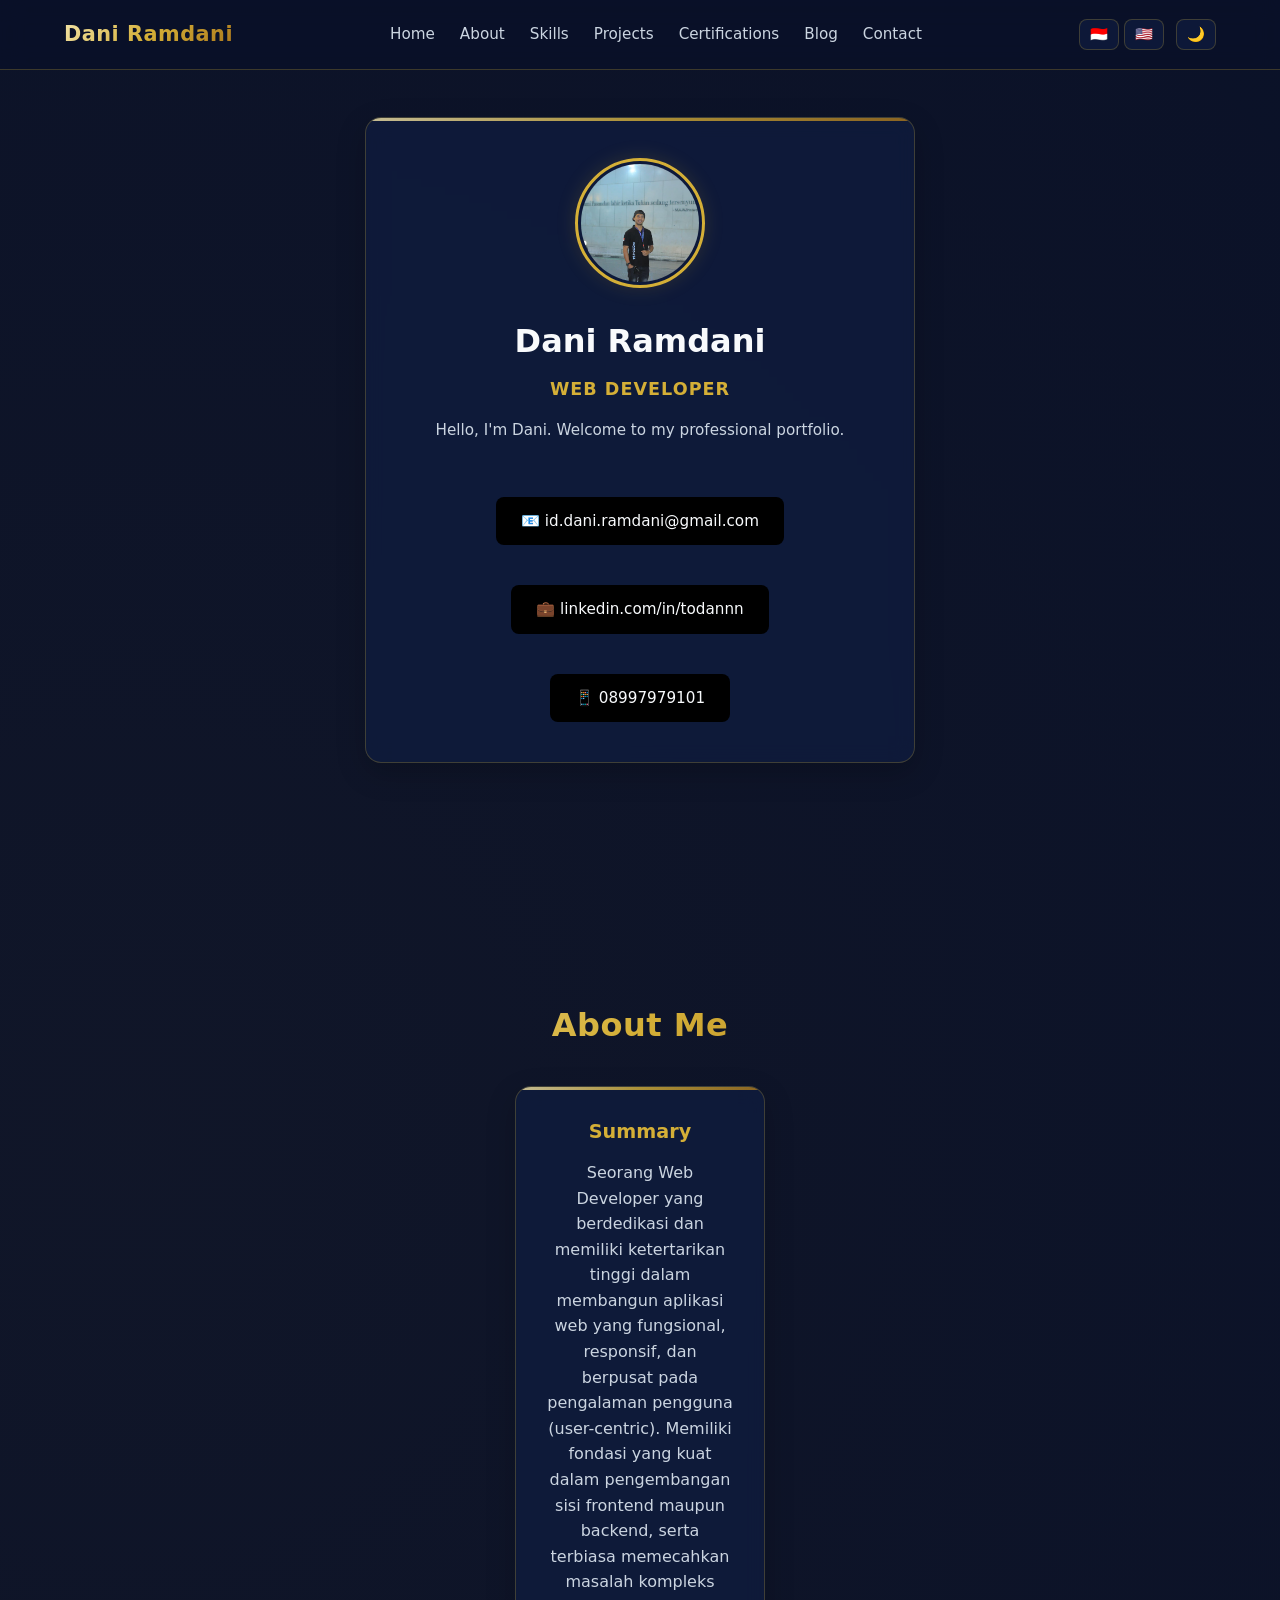
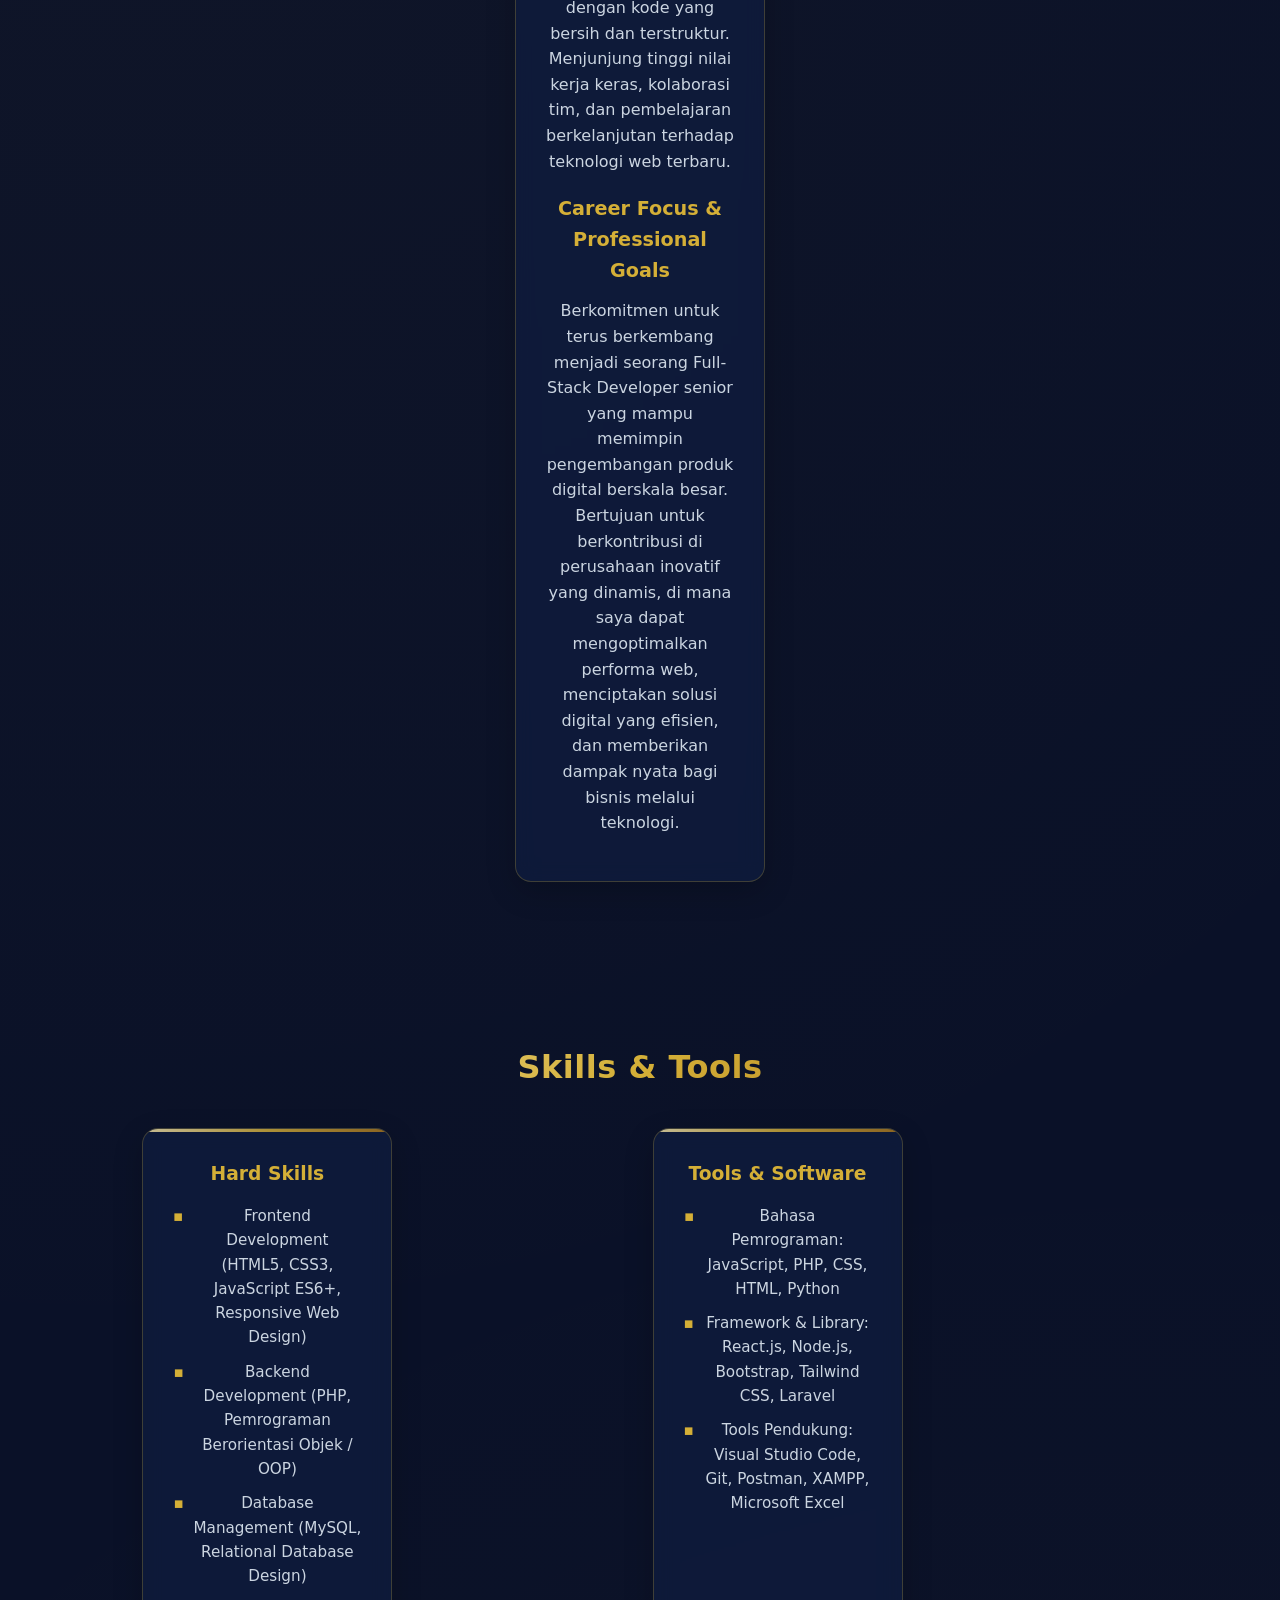
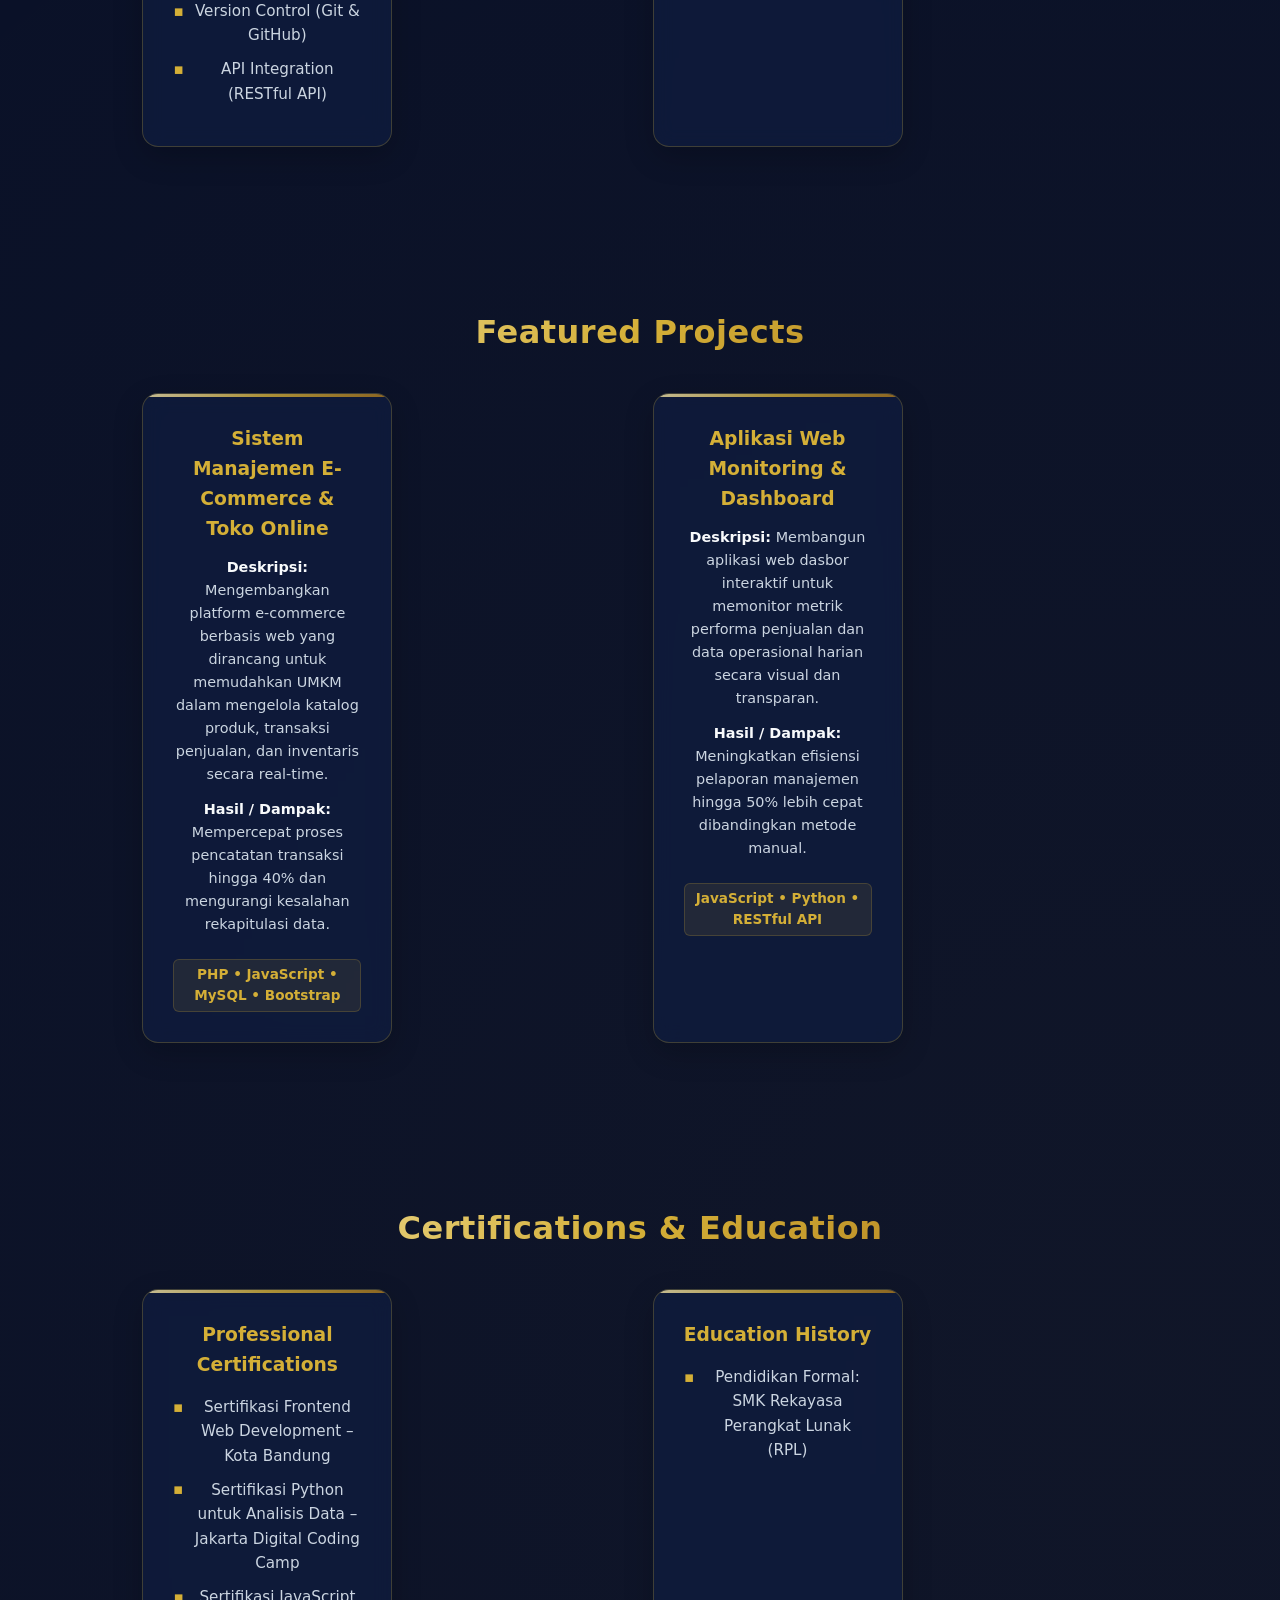
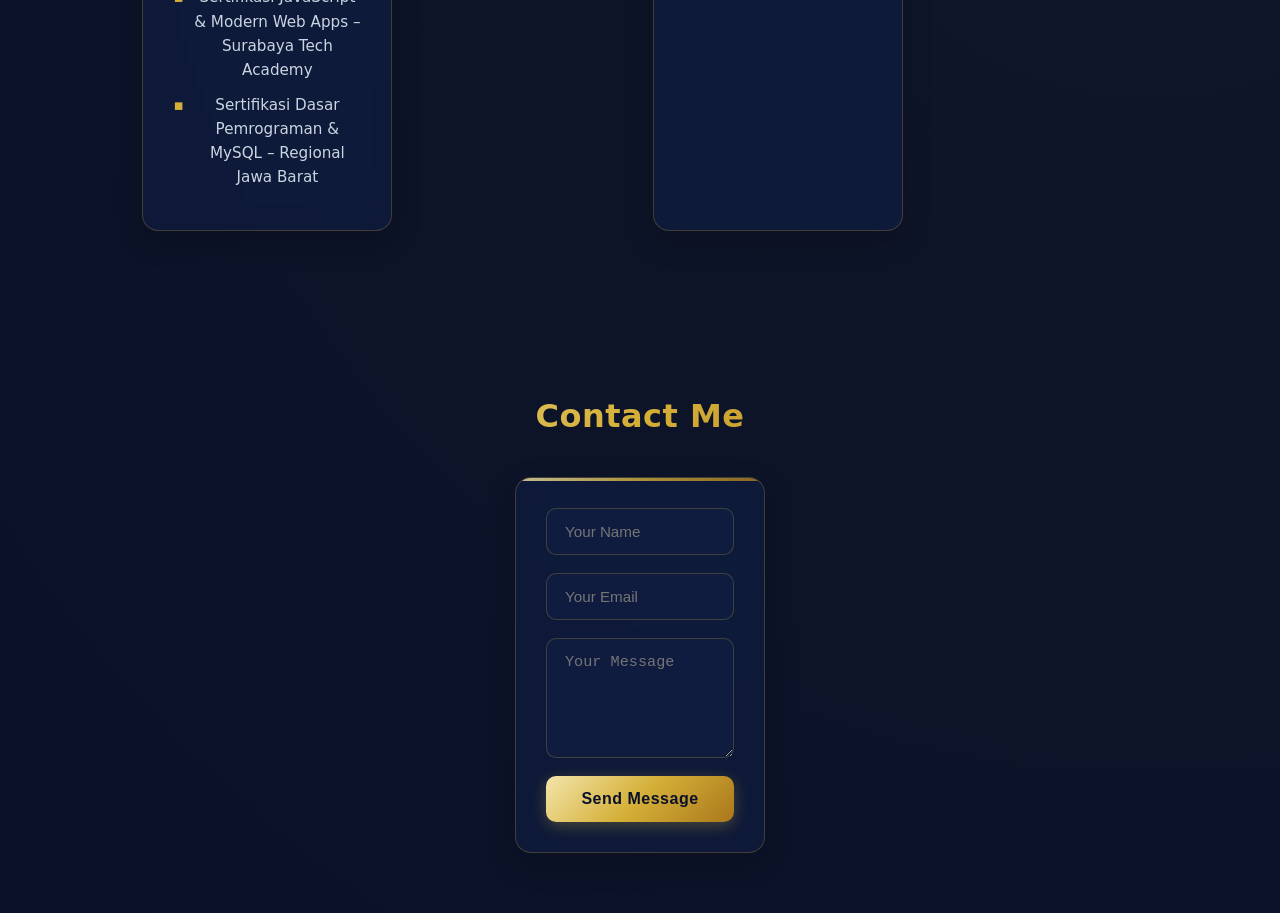
==== commit 113a78b1: "Enhance styling and structure in index.html Added CSS styles for dark and light themes, updated navb" ====
--- a/index.html
+++ b/index.html
@@ -24,45 +24,419 @@
       gtag('js', new Date());
       gtag('config', 'G-HR206WH6C0');
     </script>
+    <style>
+        :root {
+            --bg-primary: #0a1128;
+            --bg-secondary: #0f1c3f;
+            --card-bg: rgba(15, 28, 63, 0.75);
+            --card-border: rgba(212, 175, 55, 0.25);
+            --card-border-hover: rgba(212, 175, 55, 0.6);
+            --text-main: #f8fafc;
+            --text-muted: #cbd5e1;
+            --gold: #d4af37;
+            --gold-light: #f3e5ab;
+            --gold-gradient: linear-gradient(135deg, #f3e5ab 0%, #d4af37 50%, #aa771c 100%);
+            --accent-glow: rgba(212, 175, 55, 0.15);
+            --nav-bg: rgba(10, 17, 40, 0.85);
+        }
+
+        body.light {
+            --bg-primary: #f8fafc;
+            --bg-secondary: #ffffff;
+            --card-bg: rgba(255, 255, 255, 0.9);
+            --card-border: rgba(170, 119, 28, 0.2);
+            --card-border-hover: rgba(170, 119, 28, 0.5);
+            --text-main: #0f1c3f;
+            --text-muted: #475569;
+            --gold: #aa771c;
+            --gold-light: #855b11;
+            --gold-gradient: linear-gradient(135deg, #d4af37 0%, #aa771c 50%, #70470b 100%);
+            --accent-glow: rgba(170, 119, 28, 0.1);
+            --nav-bg: rgba(248, 250, 252, 0.85);
+        }
+
+        * {
+            box-sizing: border-box;
+            margin: 0;
+            padding: 0;
+            transition: background-color 0.3s ease, color 0.3s ease, border-color 0.3s ease, transform 0.3s ease;
+        }
+
+        body {
+            font-family: 'Segoe UI', system-ui, -apple-system, sans-serif;
+            background-color: var(--bg-primary);
+            color: var(--text-main);
+            line-height: 1.6;
+            overflow-x: hidden;
+            background-image: 
+                radial-gradient(circle at 10% 20%, rgba(212, 175, 55, 0.03) 0%, transparent 40%),
+                radial-gradient(circle at 90% 80%, rgba(212, 175, 55, 0.03) 0%, transparent 40%);
+        }
+
+        /* Navbar Styling */
+        .navbar {
+            position: fixed;
+            top: 0;
+            left: 0;
+            width: 100%;
+            display: flex;
+            justify-content: space-between;
+            align-items: center;
+            padding: 18px 5%;
+            background: var(--nav-bg);
+            backdrop-filter: blur(12px);
+            border-bottom: 1px solid var(--card-border);
+            z-index: 1000;
+        }
+
+        .logo {
+            font-size: 1.3rem;
+            font-weight: 700;
+            background: var(--gold-gradient);
+            -webkit-background-clip: text;
+            -webkit-text-fill-color: transparent;
+            letter-spacing: 0.5px;
+        }
+
+        .menu {
+            display: flex;
+            gap: 25px;
+            align-items: center;
+        }
+
+        .menu a {
+            text-decoration: none;
+            color: var(--text-muted);
+            font-weight: 500;
+            font-size: 0.95rem;
+        }
+
+        .menu a:hover {
+            color: var(--gold);
+        }
+
+        .navbar-actions {
+            display: flex;
+            align-items: center;
+            gap: 12px;
+        }
+
+        .language button, #theme-toggle {
+            background: var(--card-bg);
+            border: 1px solid var(--card-border);
+            color: var(--text-main);
+            padding: 6px 10px;
+            border-radius: 8px;
+            cursor: pointer;
+            font-size: 0.9rem;
+        }
+
+        .language button:hover, #theme-toggle:hover {
+            border-color: var(--gold);
+        }
+
+        .hamburger {
+            display: none;
+            background: none;
+            border: none;
+            color: var(--text-main);
+            font-size: 1.5rem;
+            cursor: pointer;
+        }
+
+        /* Sections */
+        section {
+            padding: 100px 8% 60px;
+            max-width: 1200px;
+            margin: 0 auto;
+        }
+
+        section h2 {
+            font-size: 2rem;
+            margin-bottom: 35px;
+            text-align: center;
+            background: var(--gold-gradient);
+            -webkit-background-clip: text;
+            -webkit-text-fill-color: transparent;
+            font-weight: 700;
+            letter-spacing: 0.5px;
+        }
+
+        /* Hero / Cover Section */
+        .hero {
+            min-height: 100vh;
+            display: flex;
+            justify-content: center;
+            align-items: center;
+            padding-top: 80px;
+        }
+
+        /* Elegan Gold-Dongker Card Design */
+        .card {
+            background: var(--card-bg);
+            border: 1px solid var(--card-border);
+            border-radius: 16px;
+            padding: 30px;
+            backdrop-filter: blur(10px);
+            box-shadow: 0 10px 30px rgba(0, 0, 0, 0.2);
+            position: relative;
+            overflow: hidden;
+        }
+
+        .card::before {
+            content: '';
+            position: absolute;
+            top: 0;
+            left: 0;
+            width: 100%;
+            height: 3px;
+            background: var(--gold-gradient);
+            opacity: 0.8;
+        }
+
+        .card:hover {
+            border-color: var(--card-border-hover);
+            transform: translateY(-4px);
+            box-shadow: 0 15px 35px var(--accent-glow);
+        }
+
+        .profile-card {
+            text-align: center;
+            max-width: 550px;
+            width: 100%;
+            margin: 0 auto;
+            padding: 40px 30px;
+        }
+
+        .profile-card img {
+            width: 130px;
+            height: 130px;
+            border-radius: 50%;
+            object-fit: cover;
+            border: 3px solid var(--gold);
+            padding: 3px;
+            box-shadow: 0 0 20px var(--accent-glow);
+            margin-bottom: 20px;
+        }
+
+        .profile-card h1 {
+            font-size: 2rem;
+            margin-bottom: 8px;
+            color: var(--text-main);
+        }
+
+        .profile-card h3 {
+            font-size: 1.1rem;
+            color: var(--gold);
+            margin-bottom: 15px;
+            font-weight: 600;
+            letter-spacing: 1px;
+            text-transform: uppercase;
+        }
+
+        .profile-card p {
+            color: var(--text-muted);
+            margin-bottom: 25px;
+            font-size: 0.95rem;
+        }
+
+        .contact-links {
+            display: flex;
+            flex-direction: column;
+            gap: 10px;
+            align-items: center;
+            font-size: 0.95rem;
+        }
+
+        .contact-links a {
+            color: var(--text-main);
+            text-decoration: none;
+            display: inline-flex;
+            align-items: center;
+            gap: 8px;
+        }
+
+        .contact-links a:hover {
+            color: var(--gold);
+        }
+
+        /* Grid Layouts */
+        .grid-2 {
+            display: grid;
+            grid-template-columns: repeat(auto-fit, minmax(320px, 1fr));
+            gap: 25px;
+        }
+
+        /* About & Lists */
+        .about-content {
+            max-width: 850px;
+            margin: 0 auto;
+        }
+
+        .about-content h3 {
+            color: var(--gold);
+            font-size: 1.2rem;
+            margin-bottom: 12px;
+            margin-top: 20px;
+        }
+
+        .about-content h3:first-child {
+            margin-top: 0;
+        }
+
+        .about-content p {
+            color: var(--text-muted);
+            margin-bottom: 15px;
+        }
+
+        /* Skills & Certifications Lists */
+        ul {
+            list-style: none;
+        }
+
+        ul li {
+            position: relative;
+            padding-left: 20px;
+            margin-bottom: 10px;
+            color: var(--text-muted);
+            font-size: 0.95rem;
+        }
+
+        ul li::before {
+            content: '▪';
+            position: absolute;
+            left: 0;
+            color: var(--gold);
+        }
+
+        /* Projects Section */
+        .project-meta {
+            margin: 12px 0;
+            font-size: 0.9rem;
+            color: var(--text-muted);
+        }
+
+        .project-meta strong {
+            color: var(--text-main);
+        }
+
+        .tech-stack {
+            display: inline-block;
+            background: rgba(212, 175, 55, 0.1);
+            color: var(--gold);
+            padding: 4px 10px;
+            border-radius: 6px;
+            font-size: 0.85rem;
+            font-weight: 600;
+            margin-top: 10px;
+            border: 1px solid rgba(212, 175, 55, 0.2);
+        }
+
+        /* Contact Form */
+        form {
+            max-width: 650px;
+            margin: 0 auto;
+            display: flex;
+            flex-direction: column;
+            gap: 18px;
+        }
+
+        form input, form textarea {
+            width: 100%;
+            padding: 14px 18px;
+            background: var(--bg-secondary);
+            border: 1px solid var(--card-border);
+            border-radius: 10px;
+            color: var(--text-main);
+            font-size: 0.95rem;
+            outline: none;
+        }
+
+        form input:focus, form textarea:focus {
+            border-color: var(--gold);
+            box-shadow: 0 0 10px var(--accent-glow);
+        }
+
+        form button[type="submit"] {
+            background: var(--gold-gradient);
+            color: #0a1128;
+            font-weight: 700;
+            padding: 14px;
+            border: none;
+            border-radius: 10px;
+            cursor: pointer;
+            font-size: 1rem;
+            letter-spacing: 0.5px;
+            box-shadow: 0 4px 15px rgba(212, 175, 55, 0.3);
+        }
+
+        form button[type="submit"]:hover {
+            opacity: 0.9;
+            transform: translateY(-2px);
+        }
+
+        /* Responsive */
+        @media (max-width: 768px) {
+            .menu {
+                display: none;
+                flex-direction: column;
+                position: absolute;
+                top: 70px;
+                left: 0;
+                width: 100%;
+                background: var(--bg-secondary);
+                padding: 20px;
+                border-bottom: 1px solid var(--card-border);
+                box-shadow: 0 10px 20px rgba(0,0,0,0.3);
+            }
+            .menu.active {
+                display: flex;
+            }
+            .hamburger {
+                display: block;
+            }
+            section {
+                padding: 90px 5% 40px;
+            }
+        }
+    </style>
 </head>
 
 <body>
 <nav class="navbar">
-    <div class="logo">
-        Dani Ramdani
-    </div>
-    <button class="hamburger" onclick="toggleMenu()">
-        ☰
-    </button>
+    <div class="logo">Dani Ramdani</div>
+    <button class="hamburger" onclick="toggleMenu()">☰</button>
     <div class="menu" id="menu">
         <a href="#home" data-id="Beranda" data-en="Home">Home</a>
         <a href="#about" data-id="Tentang" data-en="About">About</a>
         <a href="#skills" data-id="Keahlian" data-en="Skills">Skills</a>
         <a href="#projects" data-id="Proyek" data-en="Projects">Projects</a>
-        <a href="#certification" data-id="Sertifikasi & Pendidikan" data-en="Certifications & Education">Certifications</a>
-        <a href="blog.html">Blog</a>
+        <a href="#certification" data-id="Sertifikasi" data-en="Certifications">Certifications</a>
+        <a href="blog.html" data-id="Blog" data-en="Blog">Blog</a>
         <a href="#contact" data-id="Kontak" data-en="Contact">Contact</a>
     </div>
-    <div class="language">
-        <button onclick="changeLanguage('id')">🇮🇩</button>
-        <button onclick="changeLanguage('en')">🇺🇸</button>
-    </div>
-    <button id="theme-toggle">🌙</button>
+    <div class="navbar-actions">
+        <div class="language">
+            <button onclick="changeLanguage('id')">🇮🇩</button>
+            <button onclick="changeLanguage('en')">🇺🇸</button>
+        </div>
+        <button id="theme-toggle">🌙</button>
+    </div>
 </nav>
 
 <!-- 1. HERO / COVER -->
 <section class="hero" id="home">
-    <div class="profile-card">
+    <div class="card profile-card">
         <img src="profile.jpeg" alt="Profile Photo">
-        <h1 style="margin-top: 15px; font-size: 1.8rem;">Dani Ramdani</h1>
-        <h3 style="color: var(--accent-color, #4f46e5); margin-bottom: 10px;" data-id="Web Developer" data-en="Web Developer">Web Developer</h3>
-        <p style="margin-bottom: 15px;" data-id="Halo, saya Dani. Selamat datang di portofolio profesional saya." data-en="Hello, I'm Dani. Welcome to my professional portfolio.">
+        <h1>Dani Ramdani</h1>
+        <h3 data-id="Web Developer" data-en="Web Developer">Web Developer</h3>
+        <p data-id="Halo, saya Dani. Selamat datang di portofolio profesional saya." data-en="Hello, I'm Dani. Welcome to my professional portfolio.">
             Hello, I'm Dani. Welcome to my professional portfolio.
         </p>
-        <div class="contact-links" style="font-size: 0.9rem; opacity: 0.9;">
-            <p>📧 Email: <a href="mailto:id.dani.ramdani@gmail.com">id.dani.ramdani@gmail.com</a></p>
-            <p>💼 LinkedIn: <a href="https://www.linkedin.com/in/todannn/" target="_blank">linkedin.com/in/todannn</a></p>
-            <p>📱 WhatsApp: <a href="https://wa.me/628997979101" target="_blank">08997979101</a></p>
+        <div class="contact-links">
+            <a href="mailto:id.dani.ramdani@gmail.com">📧 id.dani.ramdani@gmail.com</a>
+            <a href="https://www.linkedin.com/in/todannn/" target="_blank">💼 linkedin.com/in/todannn</a>
+            <a href="https://wa.me/628997979101" target="_blank">📱 08997979101</a>
         </div>
     </div>
 </section>
@@ -70,14 +444,14 @@
 <!-- 2. TENTANG SAYA (ABOUT ME) -->
 <section id="about">
     <h2 data-id="Tentang Saya" data-en="About Me">About Me</h2>
-    <div class="card" style="text-align: left; max-width: 800px; margin: 0 auto; line-height: 1.6;">
+    <div class="card about-content">
         <h3 data-id="Ringkasan Singkat" data-en="Summary">Summary</h3>
         <p data-id="Seorang Web Developer yang berdedikasi dan memiliki ketertarikan tinggi dalam membangun aplikasi web yang fungsional, responsif, dan berpusat pada pengalaman pengguna (user-centric). Memiliki fondasi yang kuat dalam pengembangan sisi frontend maupun backend, serta terbiasa memecahkan masalah kompleks dengan kode yang bersih dan terstruktur. Menjunjung tinggi nilai kerja keras, kolaborasi tim, dan pembelajaran berkelanjutan terhadap teknologi web terbaru." 
            data-en="A dedicated Web Developer with a strong passion for building functional, responsive, and user-centric web applications. Possesses a solid foundation in both frontend and backend development, accustomed to solving complex problems with clean and structured code. Upholds strong values in hard work, teamwork, and continuous learning of the latest web technologies.">
            Seorang Web Developer yang berdedikasi dan memiliki ketertarikan tinggi dalam membangun aplikasi web yang fungsional, responsif, dan berpusat pada pengalaman pengguna (user-centric). Memiliki fondasi yang kuat dalam pengembangan sisi frontend maupun backend, serta terbiasa memecahkan masalah kompleks dengan kode yang bersih dan terstruktur. Menjunjung tinggi nilai kerja keras, kolaborasi tim, dan pembelajaran berkelanjutan terhadap teknologi web terbaru.
         </p>
 
-        <h3 style="margin-top: 20px;" data-id="Fokus Karier & Tujuan Profesional" data-en="Career Focus & Professional Goals">Career Focus & Professional Goals</h3>
+        <h3 data-id="Fokus Karier & Tujuan Profesional" data-en="Career Focus & Professional Goals">Career Focus & Professional Goals</h3>
         <p data-id="Berkomitmen untuk terus berkembang menjadi seorang Full-Stack Developer senior yang mampu memimpin pengembangan produk digital berskala besar. Bertujuan untuk berkontribusi di perusahaan inovatif yang dinamis, di mana saya dapat mengoptimalkan performa web, menciptakan solusi digital yang efisien, dan memberikan dampak nyata bagi bisnis melalui teknologi."
            data-en="Committed to growing into a senior Full-Stack Developer capable of leading large-scale digital product development. Aiming to contribute to dynamic and innovative companies where I can optimize web performance, create efficient digital solutions, and deliver real business impact through technology.">
            Berkomitmen untuk terus berkembang menjadi seorang Full-Stack Developer senior yang mampu memimpin pengembangan produk digital berskala besar. Bertujuan untuk berkontribusi di perusahaan inovatif yang dinamis, di mana saya dapat mengoptimalkan performa web, menciptakan solusi digital yang efisien, dan memberikan dampak nyata bagi bisnis melalui teknologi.
@@ -88,11 +462,10 @@
 <!-- 3. KEAHLIAN & KETERAMPILAN -->
 <section id="skills">
     <h2 data-id="Keahlian & Keterampilan" data-en="Skills & Tools">Skills & Tools</h2>
-    <div class="projects" style="max-width: 900px; margin: 0 auto; display: grid; grid-template-columns: repeat(auto-fit, minmax(280px, 1fr)); gap: 20px;">
-        
-        <div class="card" style="text-align: left;">
-            <h3 data-id="Hard Skills" data-en="Hard Skills">Hard Skills</h3>
-            <ul style="padding-left: 20px; line-height: 1.8;">
+    <div class="grid-2">
+        <div class="card">
+            <h3 style="color: var(--gold); margin-bottom: 15px;" data-id="Hard Skills" data-en="Hard Skills">Hard Skills</h3>
+            <ul>
                 <li data-id="Frontend Development (HTML5, CSS3, JavaScript ES6+, Responsive Web Design)" data-en="Frontend Development (HTML5, CSS3, JavaScript ES6+, Responsive Web Design)">Frontend Development (HTML5, CSS3, JavaScript ES6+, Responsive Web Design)</li>
                 <li data-id="Backend Development (PHP, Pemrograman Berorientasi Objek / OOP)" data-en="Backend Development (PHP, Object-Oriented Programming / OOP)">Backend Development (PHP, Pemrograman Berorientasi Objek / OOP)</li>
                 <li data-id="Database Management (MySQL, Relational Database Design)" data-en="Database Management (MySQL, Relational Database Design)">Database Management (MySQL, Relational Database Design)</li>
@@ -100,142 +473,111 @@
                 <li data-id="API Integration (RESTful API)" data-en="API Integration (RESTful API)">API Integration (RESTful API)</li>
             </ul>
         </div>
-
-        <div class="card" style="text-align: left;">
-            <h3 data-id="Tools & Software" data-en="Tools & Software">Tools & Software</h3>
-            <ul style="padding-left: 20px; line-height: 1.8;">
+        <div class="card">
+            <h3 style="color: var(--gold); margin-bottom: 15px;" data-id="Tools & Software" data-en="Tools & Software">Tools & Software</h3>
+            <ul>
                 <li data-id="Bahasa Pemrograman: JavaScript, PHP, CSS, HTML, Python" data-en="Programming Languages: JavaScript, PHP, CSS, HTML, Python">Bahasa Pemrograman: JavaScript, PHP, CSS, HTML, Python</li>
                 <li data-id="Framework & Library: React.js, Node.js, Bootstrap, Tailwind CSS, Laravel" data-en="Framework & Library: React.js, Node.js, Bootstrap, Tailwind CSS, Laravel">Framework & Library: React.js, Node.js, Bootstrap, Tailwind CSS, Laravel</li>
                 <li data-id="Tools Pendukung: Visual Studio Code, Git, Postman, XAMPP, Microsoft Excel" data-en="Supporting Tools: Visual Studio Code, Git, Postman, XAMPP, Microsoft Excel">Tools Pendukung: Visual Studio Code, Git, Postman, XAMPP, Microsoft Excel</li>
             </ul>
         </div>
-
     </div>
 </section>
 
 <!-- 4. PROYEK / PENGALAMAN UNGGULAN -->
 <section id="projects">
     <h2 data-id="Proyek Unggulan" data-en="Featured Projects">Featured Projects</h2>
-    <div class="projects" style="max-width: 900px; margin: 0 auto;">
-
-        <div class="card" style="text-align: left; margin-bottom: 20px;">
-            <h3 data-id="Sistem Manajemen E-Commerce & Toko Online" data-en="E-Commerce & Online Store Management System">Sistem Manajemen E-Commerce & Toko Online</h3>
-            <p style="margin-top: 10px;">
-                <strong data-id="Deskripsi Singkat:" data-en="Short Description:">Deskripsi Singkat:</strong> 
-                <span data-id="Mengembangkan platform e-commerce berbasis web yang dirancang untuk memudahkan UMKM dalam mengelola katalog produk, transaksi penjualan, dan inventaris secara real-time. Dilengkapi dengan sistem autentikasi pengguna yang aman dan dasbor admin yang interaktif."
-                      data-en="Developing a web-based e-commerce platform designed to help SMEs manage product catalogs, sales transactions, and inventory in real-time. Equipped with a secure user authentication system and an interactive admin dashboard.">
-                    Mengembangkan platform e-commerce berbasis web yang dirancang untuk memudahkan UMKM dalam mengelola katalog produk, transaksi penjualan, dan inventaris secara real-time. Dilengkapi dengan sistem autentikasi pengguna yang aman dan dasbor admin yang interaktif.
+    <div class="grid-2">
+        <div class="card">
+            <h3 style="color: var(--gold); margin-bottom: 10px;" data-id="Sistem Manajemen E-Commerce" data-en="E-Commerce Management System">Sistem Manajemen E-Commerce & Toko Online</h3>
+            <p class="project-meta">
+                <strong data-id="Deskripsi:" data-en="Description:">Deskripsi:</strong> 
+                <span data-id="Mengembangkan platform e-commerce berbasis web yang dirancang untuk memudahkan UMKM dalam mengelola katalog produk, transaksi penjualan, dan inventaris secara real-time."
+                      data-en="Developing a web-based e-commerce platform designed to help SMEs manage product catalogs, sales transactions, and inventory in real-time.">
+                    Mengembangkan platform e-commerce berbasis web yang dirancang untuk memudahkan UMKM dalam mengelola katalog produk, transaksi penjualan, dan inventaris secara real-time.
                 </span>
             </p>
-            <p style="margin-top: 10px;">
-                <strong data-id="Teknologi / Metode:" data-en="Technology / Method:">Teknologi / Metode:</strong><br>
-                • <em>Riset:</em> Menganalisis kebutuhan pengguna dan alur transaksi toko daring konvensional untuk mengoptimalkan User Experience (UX).<br>
-                • <em>Pelajari & Eksekusi:</em> Menggunakan arsitektur MVC (Model-View-Controller), merancang basis data relasional untuk pengelolaan stok, serta menerapkan teknik responsive design.<br>
-                • <em>Tech Stack:</em> PHP, JavaScript, MySQL, CSS (Bootstrap), Git.
-            </p>
-            <p style="margin-top: 10px;">
-                <strong data-id="Hasil / Dampak:" data-en="Result / Impact:">Hasil / Dampak:</strong> 
-                <span data-id="Berhasil mempercepat proses pencatatan transaksi toko hingga 40% dan mengurangi kesalahan rekapitulasi data inventaris berkat integrasi basis data yang otomatis."
-                      data-en="Successfully accelerated store transaction recording processes by up to 40% and reduced inventory data recalculation errors through automated database integration.">
-                    Berhasil mempercepat proses pencatatan transaksi toko hingga 40% dan mengurangi kesalahan rekapitulasi data inventaris berkat integrasi basis data yang otomatis.
+            <p class="project-meta">
+                <strong data-id="Hasil / Dampak:" data-en="Impact:">Hasil / Dampak:</strong> 
+                <span data-id="Mempercepat proses pencatatan transaksi hingga 40% dan mengurangi kesalahan rekapitulasi data."
+                      data-en="Accelerated transaction recording processes by up to 40% and reduced data recalculation errors.">
+                    Mempercepat proses pencatatan transaksi hingga 40% dan mengurangi kesalahan rekapitulasi data.
                 </span>
             </p>
-        </div>
-
-        <div class="card" style="text-align: left;">
-            <h3 data-id="Aplikasi Web Monitoring & Dashboard Analitik Bisnis" data-en="Web Monitoring Application & Business Analytics Dashboard">Aplikasi Web Monitoring & Dashboard Analitik Bisnis</h3>
-            <p style="margin-top: 10px;">
-                <strong data-id="Deskripsi Singkat:" data-en="Short Description:">Deskripsi Singkat:</strong> 
-                <span data-id="Membangun aplikasi web dasbor interaktif untuk memonitor metrik performa penjualan dan data operasional harian perusahaan secara visual dan transparan."
-                      data-en="Building an interactive dashboard web application to monitor sales performance metrics and daily company operational data visually and transparently.">
-                    Membangun aplikasi web dasbor interaktif untuk memonitor metrik performa penjualan dan data operasional harian perusahaan secara visual dan transparan.
+            <div class="tech-stack">PHP • JavaScript • MySQL • Bootstrap</div>
+        </div>
+
+        <div class="card">
+            <h3 style="color: var(--gold); margin-bottom: 10px;" data-id="Aplikasi Web Monitoring" data-en="Web Monitoring Application">Aplikasi Web Monitoring & Dashboard</h3>
+            <p class="project-meta">
+                <strong data-id="Deskripsi:" data-en="Description:">Deskripsi:</strong> 
+                <span data-id="Membangun aplikasi web dasbor interaktif untuk memonitor metrik performa penjualan dan data operasional harian secara visual dan transparan."
+                      data-en="Building an interactive dashboard web application to monitor sales performance metrics and daily operational data transparently.">
+                    Membangun aplikasi web dasbor interaktif untuk memonitor metrik performa penjualan dan data operasional harian secara visual dan transparan.
                 </span>
             </p>
-            <p style="margin-top: 10px;">
-                <strong data-id="Teknologi / Metode:" data-en="Technology / Method:">Teknologi / Metode:</strong><br>
-                • <em>Riset:</em> Menentukan parameter metrik utama (KPI) yang paling dibutuhkan oleh manajemen untuk pengambilan keputusan cepat.<br>
-                • <em>Pelajari & Eksekusi:</em> Mengembangkan skrip otomatisasi pengolahan data dan mengintegrasikannya ke dalam antarmuka web dinamis.<br>
-                • <em>Tech Stack:</em> JavaScript, Python, HTML5, CSS3, RESTful API.
-            </p>
-            <p style="margin-top: 10px;">
-                <strong data-id="Hasil / Dampak:" data-en="Result / Impact:">Hasil / Dampak:</strong> 
-                <span data-id="Meningkatkan efisiensi pelaporan manajemen hingga 50% lebih cepat dibandingkan metode manual sebelumnya yang berbasis lembar kerja terpisah."
-                      data-en="Increased management reporting efficiency up to 50% faster compared to previous manual spreadsheet-based methods.">
-                    Meningkatkan efisiensi pelaporan manajemen hingga 50% lebih cepat dibandingkan metode manual sebelumnya yang berbasis lembar kerja terpisah.
+            <p class="project-meta">
+                <strong data-id="Hasil / Dampak:" data-en="Impact:">Hasil / Dampak:</strong> 
+                <span data-id="Meningkatkan efisiensi pelaporan manajemen hingga 50% lebih cepat dibandingkan metode manual."
+                      data-en="Increased management reporting efficiency up to 50% faster compared to manual methods.">
+                    Meningkatkan efisiensi pelaporan manajemen hingga 50% lebih cepat dibandingkan metode manual.
                 </span>
             </p>
-        </div>
-
+            <div class="tech-stack">JavaScript • Python • RESTful API</div>
+        </div>
     </div>
 </section>
 
 <!-- 5. SERTIFIKASI & RIWAYAT PENDIDIKAN -->
 <section id="certification">
     <h2 data-id="Sertifikasi & Pendidikan" data-en="Certifications & Education">Certifications & Education</h2>
-    <div class="projects" style="max-width: 900px; margin: 0 auto; display: grid; grid-template-columns: repeat(auto-fit, minmax(280px, 1fr)); gap: 20px;">
-        
-        <div class="card" style="text-align: left;">
-            <h3 data-id="Sertifikasi Profesional" data-en="Professional Certifications">Professional Certifications</h3>
-            <ul style="padding-left: 20px; line-height: 1.8; margin-top: 10px;">
+    <div class="grid-2">
+        <div class="card">
+            <h3 style="color: var(--gold); margin-bottom: 15px;" data-id="Sertifikasi Profesional" data-en="Professional Certifications">Professional Certifications</h3>
+            <ul>
                 <li>Sertifikasi Frontend Web Development – Kota Bandung</li>
-                <li>Sertifikasi Pemrograman Python untuk Analisis Data & Otomatisasi – Jakarta Digital Coding Camp</li>
-                <li>Sertifikasi JavaScript & Modern Web Applications – Surabaya Tech Academy</li>
-                <li>Sertifikasi Dasar-Dasar Pemrograman & Basis Data MySQL – Regional Jawa Barat</li>
+                <li>Sertifikasi Python untuk Analisis Data – Jakarta Digital Coding Camp</li>
+                <li>Sertifikasi JavaScript & Modern Web Apps – Surabaya Tech Academy</li>
+                <li>Sertifikasi Dasar Pemrograman & MySQL – Regional Jawa Barat</li>
             </ul>
         </div>
-
-        <div class="card" style="text-align: left;">
-            <h3 data-id="Riwayat Pendidikan" data-en="Education History">Education History</h3>
-            <ul style="padding-left: 20px; line-height: 1.8; margin-top: 10px;">
+        <div class="card">
+            <h3 style="color: var(--gold); margin-bottom: 15px;" data-id="Riwayat Pendidikan" data-en="Education History">Education History</h3>
+            <ul>
                 <li data-id="Pendidikan Formal: SMK Rekayasa Perangkat Lunak (RPL)" data-en="Formal Education: Vocational High School of Software Engineering (RPL)">
                     Pendidikan Formal: SMK Rekayasa Perangkat Lunak (RPL)
                 </li>
             </ul>
         </div>
-
     </div>
 </section>
 
 <!-- KONTAK / CONTACT -->
 <section id="contact">
     <h2 data-id="Kontak Aku" data-en="Contact Me">Contact Me</h2>
-    <form action="https://formspree.io/f/mnpaqbbk" method="POST" style="max-width: 600px; margin: 0 auto; display: flex; flex-direction: column; gap: 15px;">
-        <input type="text" name="name" placeholder="Your Name" required style="padding: 12px; border-radius: 5px; border: 1px solid #ccc;">
-        <input type="email" name="email" placeholder="Your Email" required style="padding: 12px; border-radius: 5px; border: 1px solid #ccc;">
-        <textarea name="message" placeholder="Your Message" rows="5" style="padding: 12px; border-radius: 5px; border: 1px solid #ccc;"></textarea>
-        <button type="submit" data-id="Kirim Pesan" data-en="Send Message" style="padding: 12px; border-radius: 5px; background: var(--accent-color, #4f46e5); color: white; border: none; cursor: pointer; font-weight: bold;">
-            Send Message
-        </button>
-    </form>
+    <div class="card" style="max-width: 700px; margin: 0 auto;">
+        <form action="https://formspree.io/f/mnpaqbbk" method="POST">
+            <input type="text" name="name" placeholder="Your Name" required>
+            <input type="email" name="email" placeholder="Your Email" required>
+            <textarea name="message" placeholder="Your Message" rows="5"></textarea>
+            <button type="submit" data-id="Kirim Pesan" data-en="Send Message">Send Message</button>
+        </form>
+    </div>
 </section>
-
-<script>
-if ("serviceWorker" in navigator) {
-  window.addEventListener("load", function() {
-    navigator.serviceWorker.register("service-worker.js")
-    .then(function(registration) {
-      console.log("Service Worker aktif:", registration.scope);
-    })
-    .catch(function(error) {
-      console.log("Service Worker gagal:", error);
-    });
-  });
-}
-</script>
 
 <script>
 function toggleMenu(){
     let menu = document.getElementById("menu");
     menu.classList.toggle("active");
 }
-</script>
-
-<script>
+
 const toggle = document.getElementById("theme-toggle");
 const body = document.body;
 
 if(localStorage.getItem("theme") === "light"){
     body.classList.add("light");
+    toggle.innerHTML = "☀️";
+} else {
     toggle.innerHTML = "🌙";
 }
 
@@ -243,15 +585,13 @@
     body.classList.toggle("light");
     if(body.classList.contains("light")){
         localStorage.setItem("theme","light");
-        toggle.innerHTML="🌙";
+        toggle.innerHTML="☀️";
     }else{
         localStorage.setItem("theme","dark");
-        toggle.innerHTML="☀️";
+        toggle.innerHTML="🌙";
     }
 }
-</script>
-
-<script>
+
 function changeLanguage(lang){
     let elements = document.querySelectorAll("[data-"+lang+"]");
     elements.forEach(function(element){
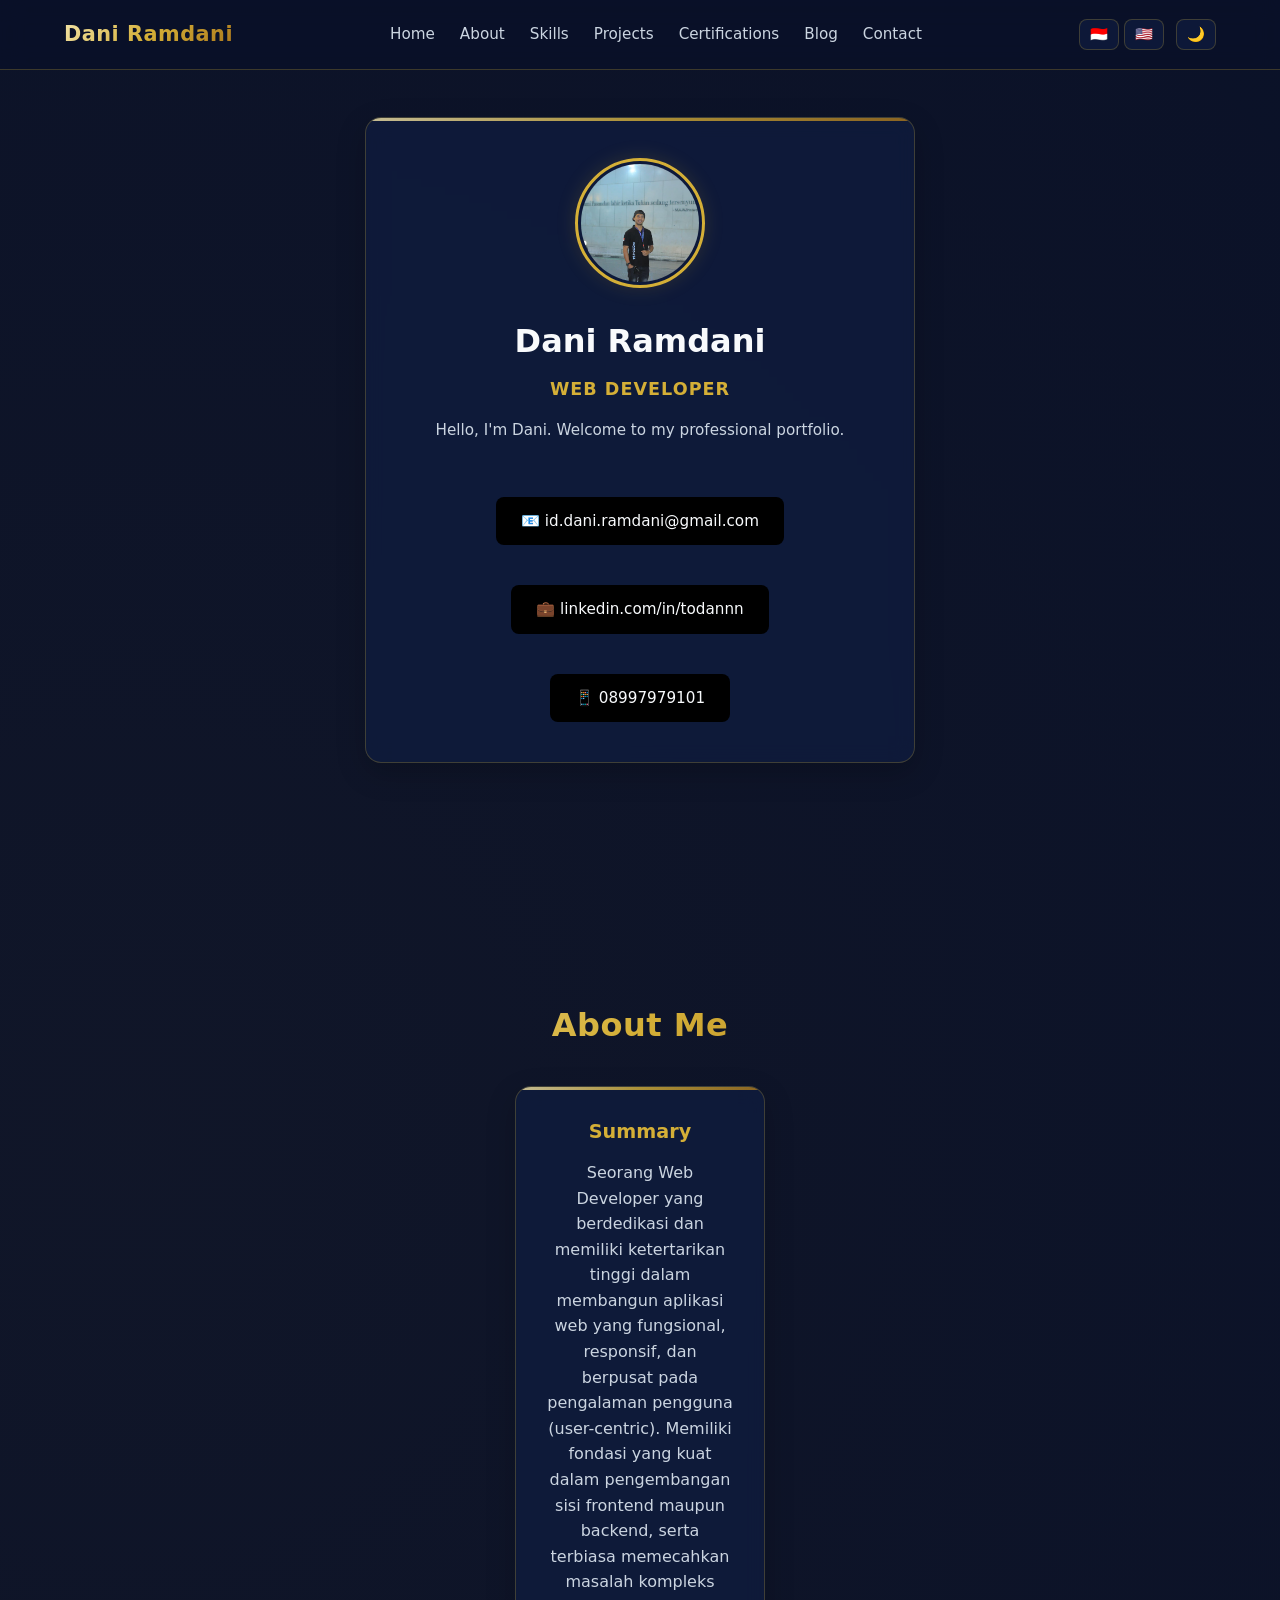
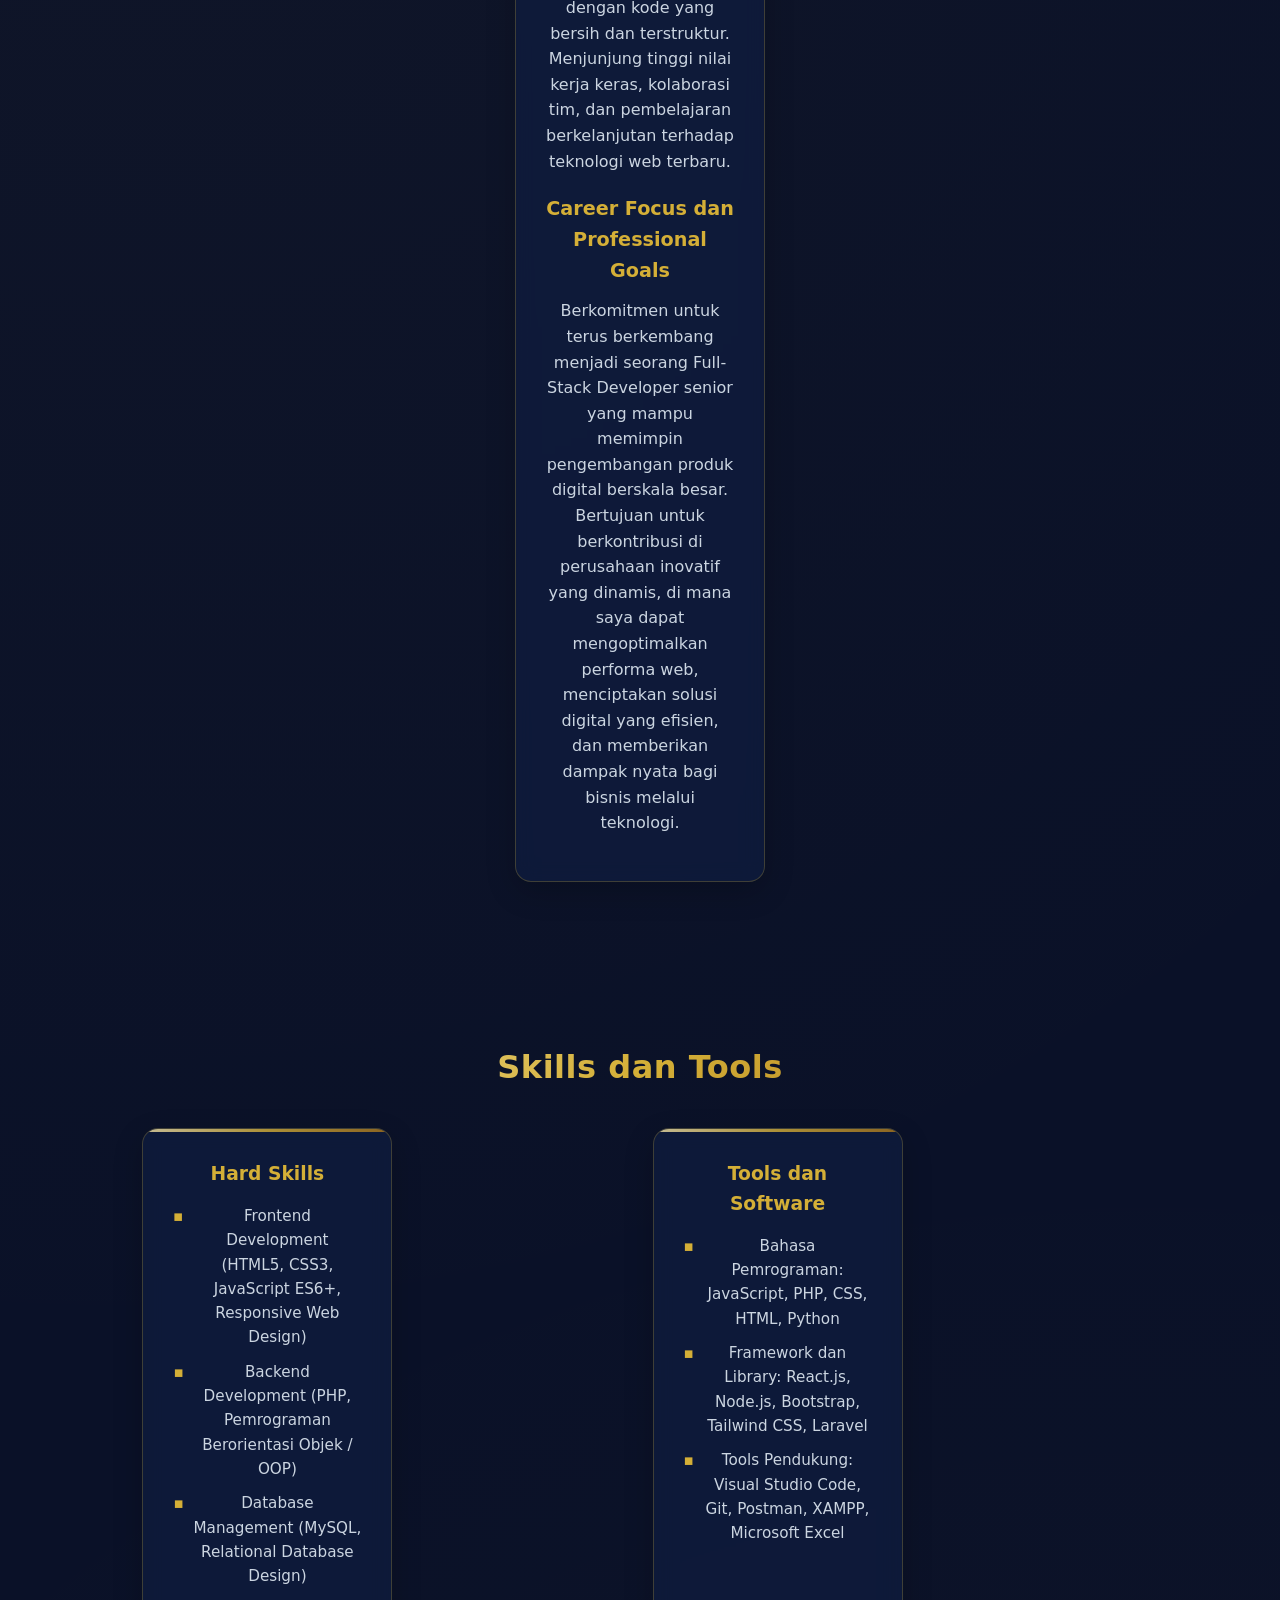
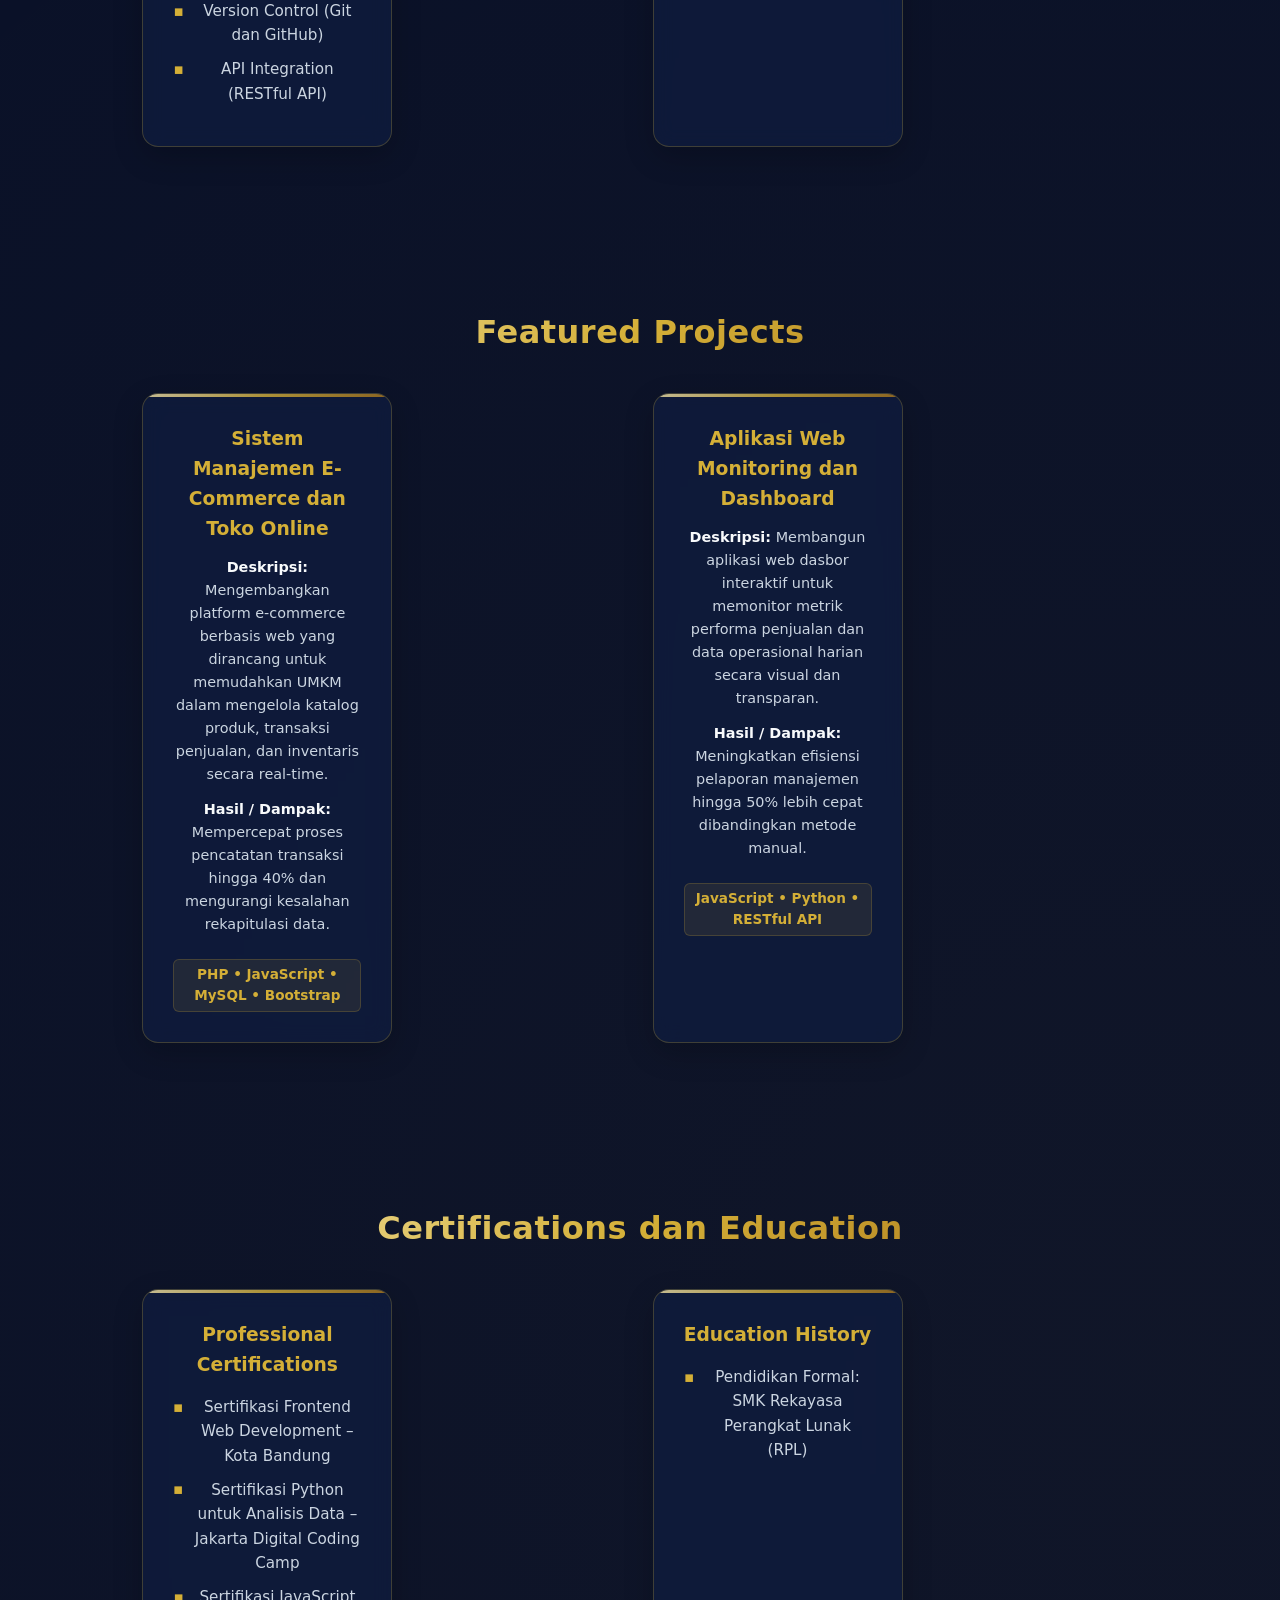
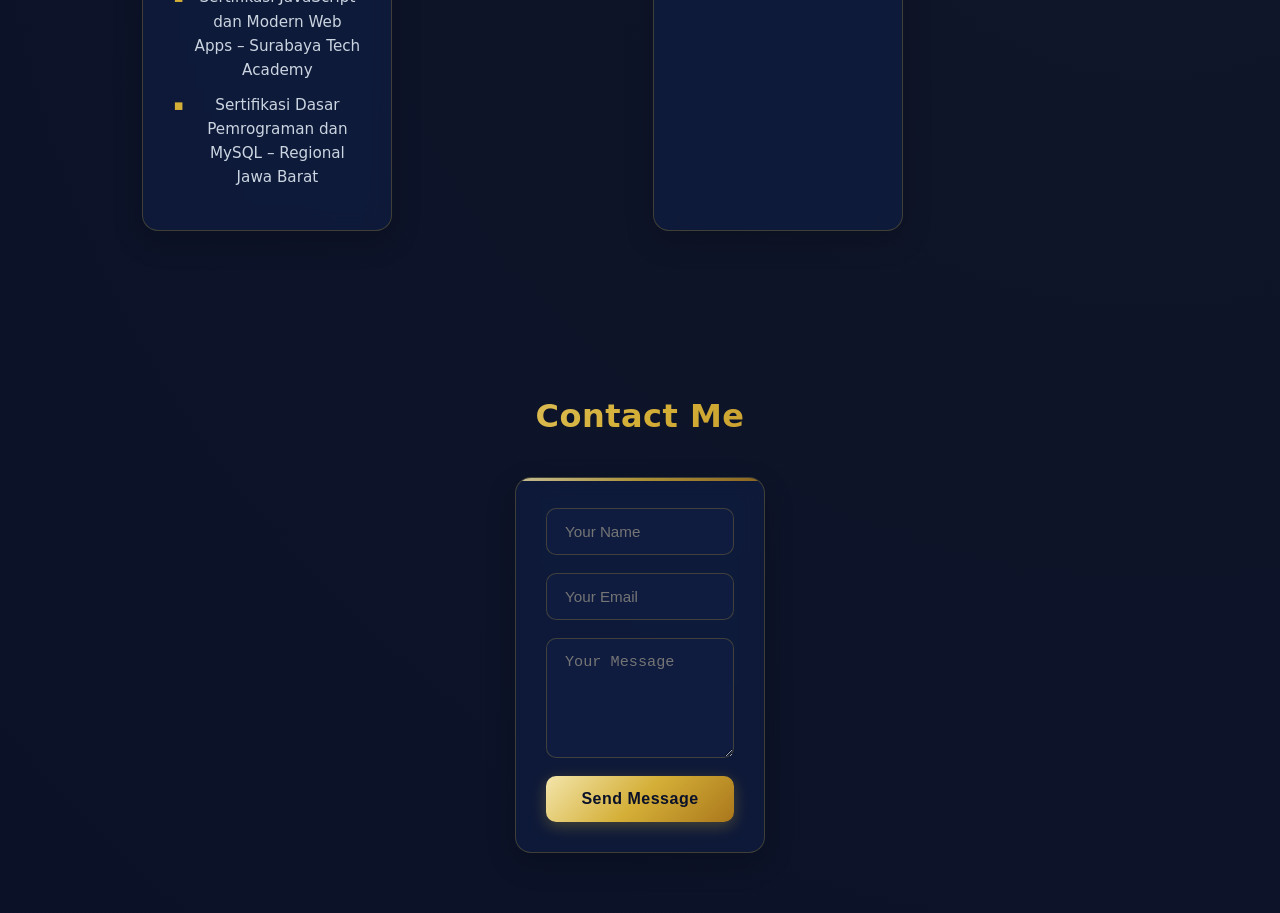
==== commit 88528cd0: "Update text to use 'dan' instead of '&amp;'" ====
--- a/index.html
+++ b/index.html
@@ -267,7 +267,7 @@
             gap: 25px;
         }
 
-        /* About & Lists */
+        /* About  dan  Lists */
         .about-content {
             max-width: 850px;
             margin: 0 auto;
@@ -289,7 +289,7 @@
             margin-bottom: 15px;
         }
 
-        /* Skills & Certifications Lists */
+        /* Skills  dan  Certifications Lists */
         ul {
             list-style: none;
         }
@@ -451,7 +451,7 @@
            Seorang Web Developer yang berdedikasi dan memiliki ketertarikan tinggi dalam membangun aplikasi web yang fungsional, responsif, dan berpusat pada pengalaman pengguna (user-centric). Memiliki fondasi yang kuat dalam pengembangan sisi frontend maupun backend, serta terbiasa memecahkan masalah kompleks dengan kode yang bersih dan terstruktur. Menjunjung tinggi nilai kerja keras, kolaborasi tim, dan pembelajaran berkelanjutan terhadap teknologi web terbaru.
         </p>
 
-        <h3 data-id="Fokus Karier & Tujuan Profesional" data-en="Career Focus & Professional Goals">Career Focus & Professional Goals</h3>
+        <h3 data-id="Fokus Karier  dan  Tujuan Profesional" data-en="Career Focus  dan  Professional Goals">Career Focus  dan  Professional Goals</h3>
         <p data-id="Berkomitmen untuk terus berkembang menjadi seorang Full-Stack Developer senior yang mampu memimpin pengembangan produk digital berskala besar. Bertujuan untuk berkontribusi di perusahaan inovatif yang dinamis, di mana saya dapat mengoptimalkan performa web, menciptakan solusi digital yang efisien, dan memberikan dampak nyata bagi bisnis melalui teknologi."
            data-en="Committed to growing into a senior Full-Stack Developer capable of leading large-scale digital product development. Aiming to contribute to dynamic and innovative companies where I can optimize web performance, create efficient digital solutions, and deliver real business impact through technology.">
            Berkomitmen untuk terus berkembang menjadi seorang Full-Stack Developer senior yang mampu memimpin pengembangan produk digital berskala besar. Bertujuan untuk berkontribusi di perusahaan inovatif yang dinamis, di mana saya dapat mengoptimalkan performa web, menciptakan solusi digital yang efisien, dan memberikan dampak nyata bagi bisnis melalui teknologi.
@@ -459,9 +459,9 @@
     </div>
 </section>
 
-<!-- 3. KEAHLIAN & KETERAMPILAN -->
+<!-- 3. KEAHLIAN  dan  KETERAMPILAN -->
 <section id="skills">
-    <h2 data-id="Keahlian & Keterampilan" data-en="Skills & Tools">Skills & Tools</h2>
+    <h2 data-id="Keahlian  dan  Keterampilan" data-en="Skills  dan  Tools">Skills  dan  Tools</h2>
     <div class="grid-2">
         <div class="card">
             <h3 style="color: var(--gold); margin-bottom: 15px;" data-id="Hard Skills" data-en="Hard Skills">Hard Skills</h3>
@@ -469,15 +469,15 @@
                 <li data-id="Frontend Development (HTML5, CSS3, JavaScript ES6+, Responsive Web Design)" data-en="Frontend Development (HTML5, CSS3, JavaScript ES6+, Responsive Web Design)">Frontend Development (HTML5, CSS3, JavaScript ES6+, Responsive Web Design)</li>
                 <li data-id="Backend Development (PHP, Pemrograman Berorientasi Objek / OOP)" data-en="Backend Development (PHP, Object-Oriented Programming / OOP)">Backend Development (PHP, Pemrograman Berorientasi Objek / OOP)</li>
                 <li data-id="Database Management (MySQL, Relational Database Design)" data-en="Database Management (MySQL, Relational Database Design)">Database Management (MySQL, Relational Database Design)</li>
-                <li data-id="Version Control (Git & GitHub)" data-en="Version Control (Git & GitHub)">Version Control (Git & GitHub)</li>
+                <li data-id="Version Control (Git  dan  GitHub)" data-en="Version Control (Git  dan  GitHub)">Version Control (Git  dan  GitHub)</li>
                 <li data-id="API Integration (RESTful API)" data-en="API Integration (RESTful API)">API Integration (RESTful API)</li>
             </ul>
         </div>
         <div class="card">
-            <h3 style="color: var(--gold); margin-bottom: 15px;" data-id="Tools & Software" data-en="Tools & Software">Tools & Software</h3>
+            <h3 style="color: var(--gold); margin-bottom: 15px;" data-id="Tools  dan  Software" data-en="Tools  dan  Software">Tools  dan  Software</h3>
             <ul>
                 <li data-id="Bahasa Pemrograman: JavaScript, PHP, CSS, HTML, Python" data-en="Programming Languages: JavaScript, PHP, CSS, HTML, Python">Bahasa Pemrograman: JavaScript, PHP, CSS, HTML, Python</li>
-                <li data-id="Framework & Library: React.js, Node.js, Bootstrap, Tailwind CSS, Laravel" data-en="Framework & Library: React.js, Node.js, Bootstrap, Tailwind CSS, Laravel">Framework & Library: React.js, Node.js, Bootstrap, Tailwind CSS, Laravel</li>
+                <li data-id="Framework  dan  Library: React.js, Node.js, Bootstrap, Tailwind CSS, Laravel" data-en="Framework  dan  Library: React.js, Node.js, Bootstrap, Tailwind CSS, Laravel">Framework  dan  Library: React.js, Node.js, Bootstrap, Tailwind CSS, Laravel</li>
                 <li data-id="Tools Pendukung: Visual Studio Code, Git, Postman, XAMPP, Microsoft Excel" data-en="Supporting Tools: Visual Studio Code, Git, Postman, XAMPP, Microsoft Excel">Tools Pendukung: Visual Studio Code, Git, Postman, XAMPP, Microsoft Excel</li>
             </ul>
         </div>
@@ -489,7 +489,7 @@
     <h2 data-id="Proyek Unggulan" data-en="Featured Projects">Featured Projects</h2>
     <div class="grid-2">
         <div class="card">
-            <h3 style="color: var(--gold); margin-bottom: 10px;" data-id="Sistem Manajemen E-Commerce" data-en="E-Commerce Management System">Sistem Manajemen E-Commerce & Toko Online</h3>
+            <h3 style="color: var(--gold); margin-bottom: 10px;" data-id="Sistem Manajemen E-Commerce" data-en="E-Commerce Management System">Sistem Manajemen E-Commerce  dan  Toko Online</h3>
             <p class="project-meta">
                 <strong data-id="Deskripsi:" data-en="Description:">Deskripsi:</strong> 
                 <span data-id="Mengembangkan platform e-commerce berbasis web yang dirancang untuk memudahkan UMKM dalam mengelola katalog produk, transaksi penjualan, dan inventaris secara real-time."
@@ -508,7 +508,7 @@
         </div>
 
         <div class="card">
-            <h3 style="color: var(--gold); margin-bottom: 10px;" data-id="Aplikasi Web Monitoring" data-en="Web Monitoring Application">Aplikasi Web Monitoring & Dashboard</h3>
+            <h3 style="color: var(--gold); margin-bottom: 10px;" data-id="Aplikasi Web Monitoring" data-en="Web Monitoring Application">Aplikasi Web Monitoring  dan  Dashboard</h3>
             <p class="project-meta">
                 <strong data-id="Deskripsi:" data-en="Description:">Deskripsi:</strong> 
                 <span data-id="Membangun aplikasi web dasbor interaktif untuk memonitor metrik performa penjualan dan data operasional harian secara visual dan transparan."
@@ -528,17 +528,17 @@
     </div>
 </section>
 
-<!-- 5. SERTIFIKASI & RIWAYAT PENDIDIKAN -->
+<!-- 5. SERTIFIKASI  dan  RIWAYAT PENDIDIKAN -->
 <section id="certification">
-    <h2 data-id="Sertifikasi & Pendidikan" data-en="Certifications & Education">Certifications & Education</h2>
+    <h2 data-id="Sertifikasi  dan  Pendidikan" data-en="Certifications  dan  Education">Certifications  dan  Education</h2>
     <div class="grid-2">
         <div class="card">
             <h3 style="color: var(--gold); margin-bottom: 15px;" data-id="Sertifikasi Profesional" data-en="Professional Certifications">Professional Certifications</h3>
             <ul>
                 <li>Sertifikasi Frontend Web Development – Kota Bandung</li>
                 <li>Sertifikasi Python untuk Analisis Data – Jakarta Digital Coding Camp</li>
-                <li>Sertifikasi JavaScript & Modern Web Apps – Surabaya Tech Academy</li>
-                <li>Sertifikasi Dasar Pemrograman & MySQL – Regional Jawa Barat</li>
+                <li>Sertifikasi JavaScript  dan  Modern Web Apps – Surabaya Tech Academy</li>
+                <li>Sertifikasi Dasar Pemrograman  dan  MySQL – Regional Jawa Barat</li>
             </ul>
         </div>
         <div class="card">
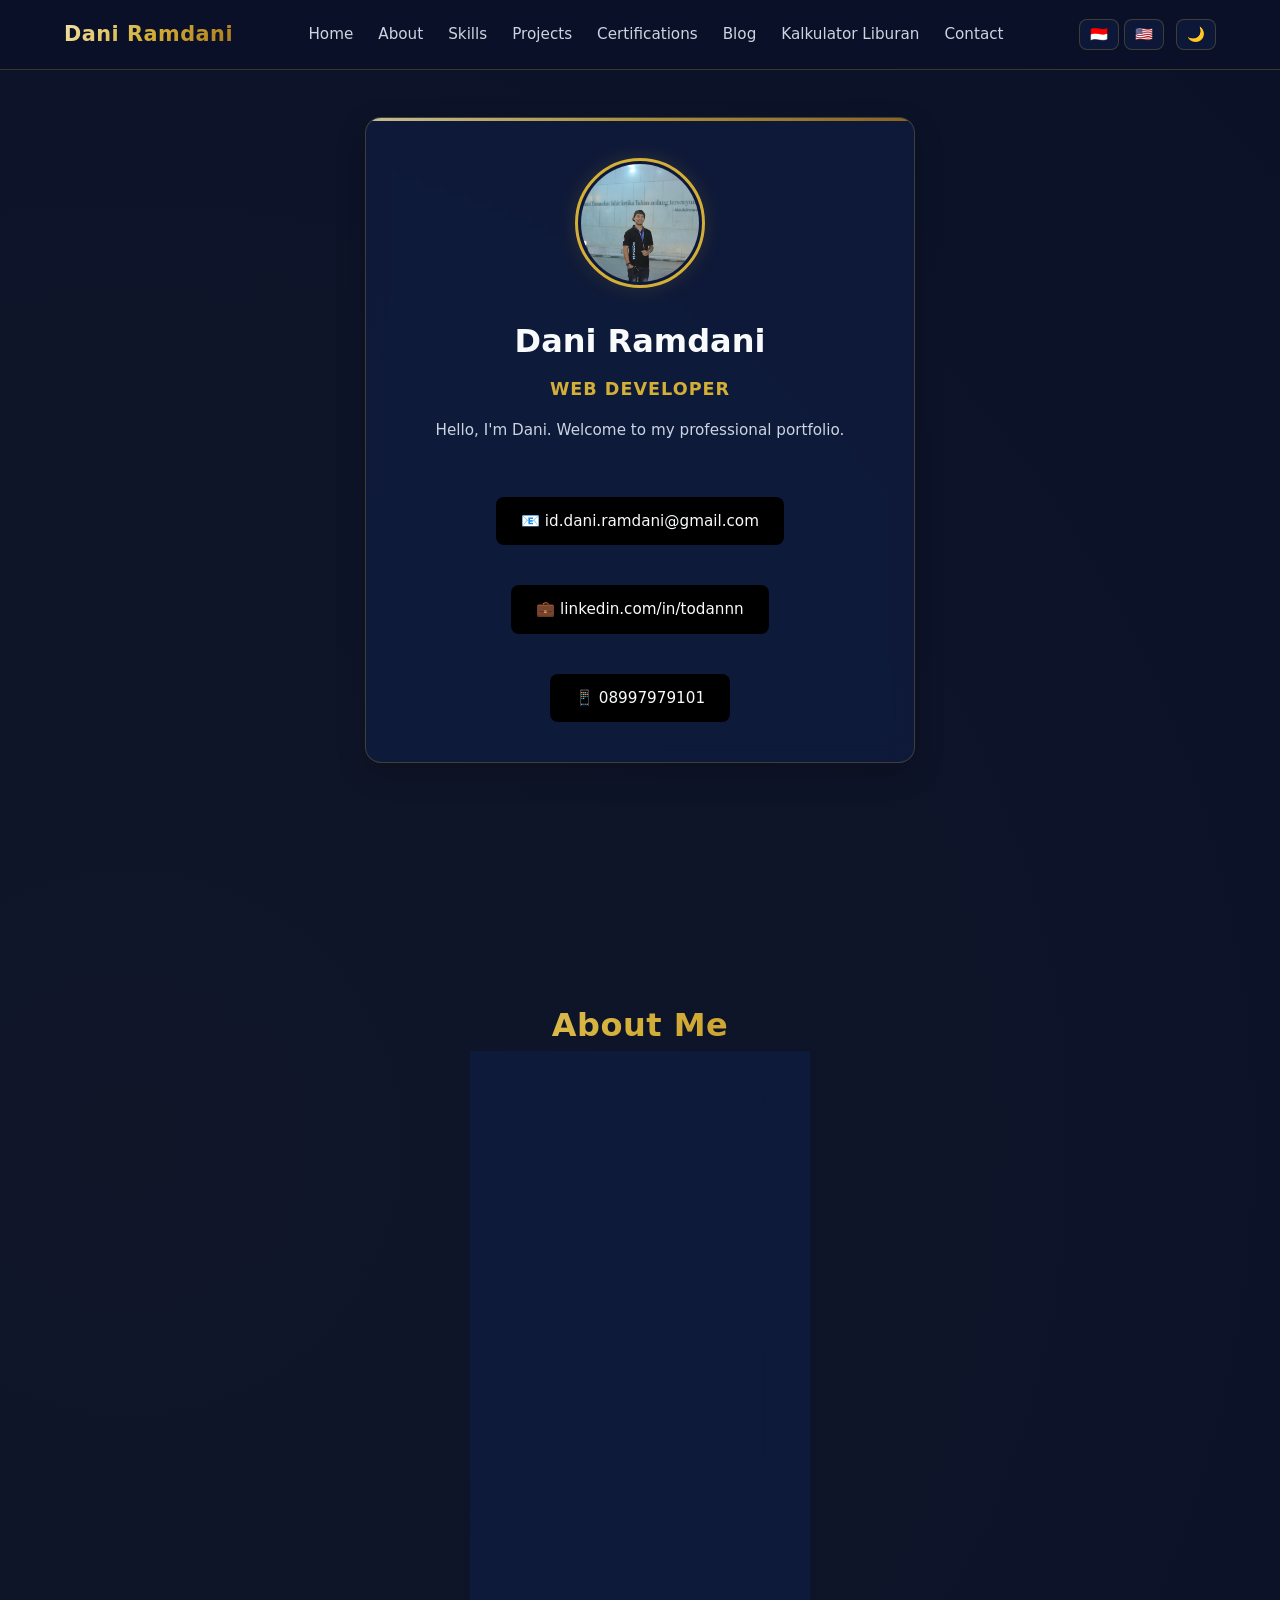
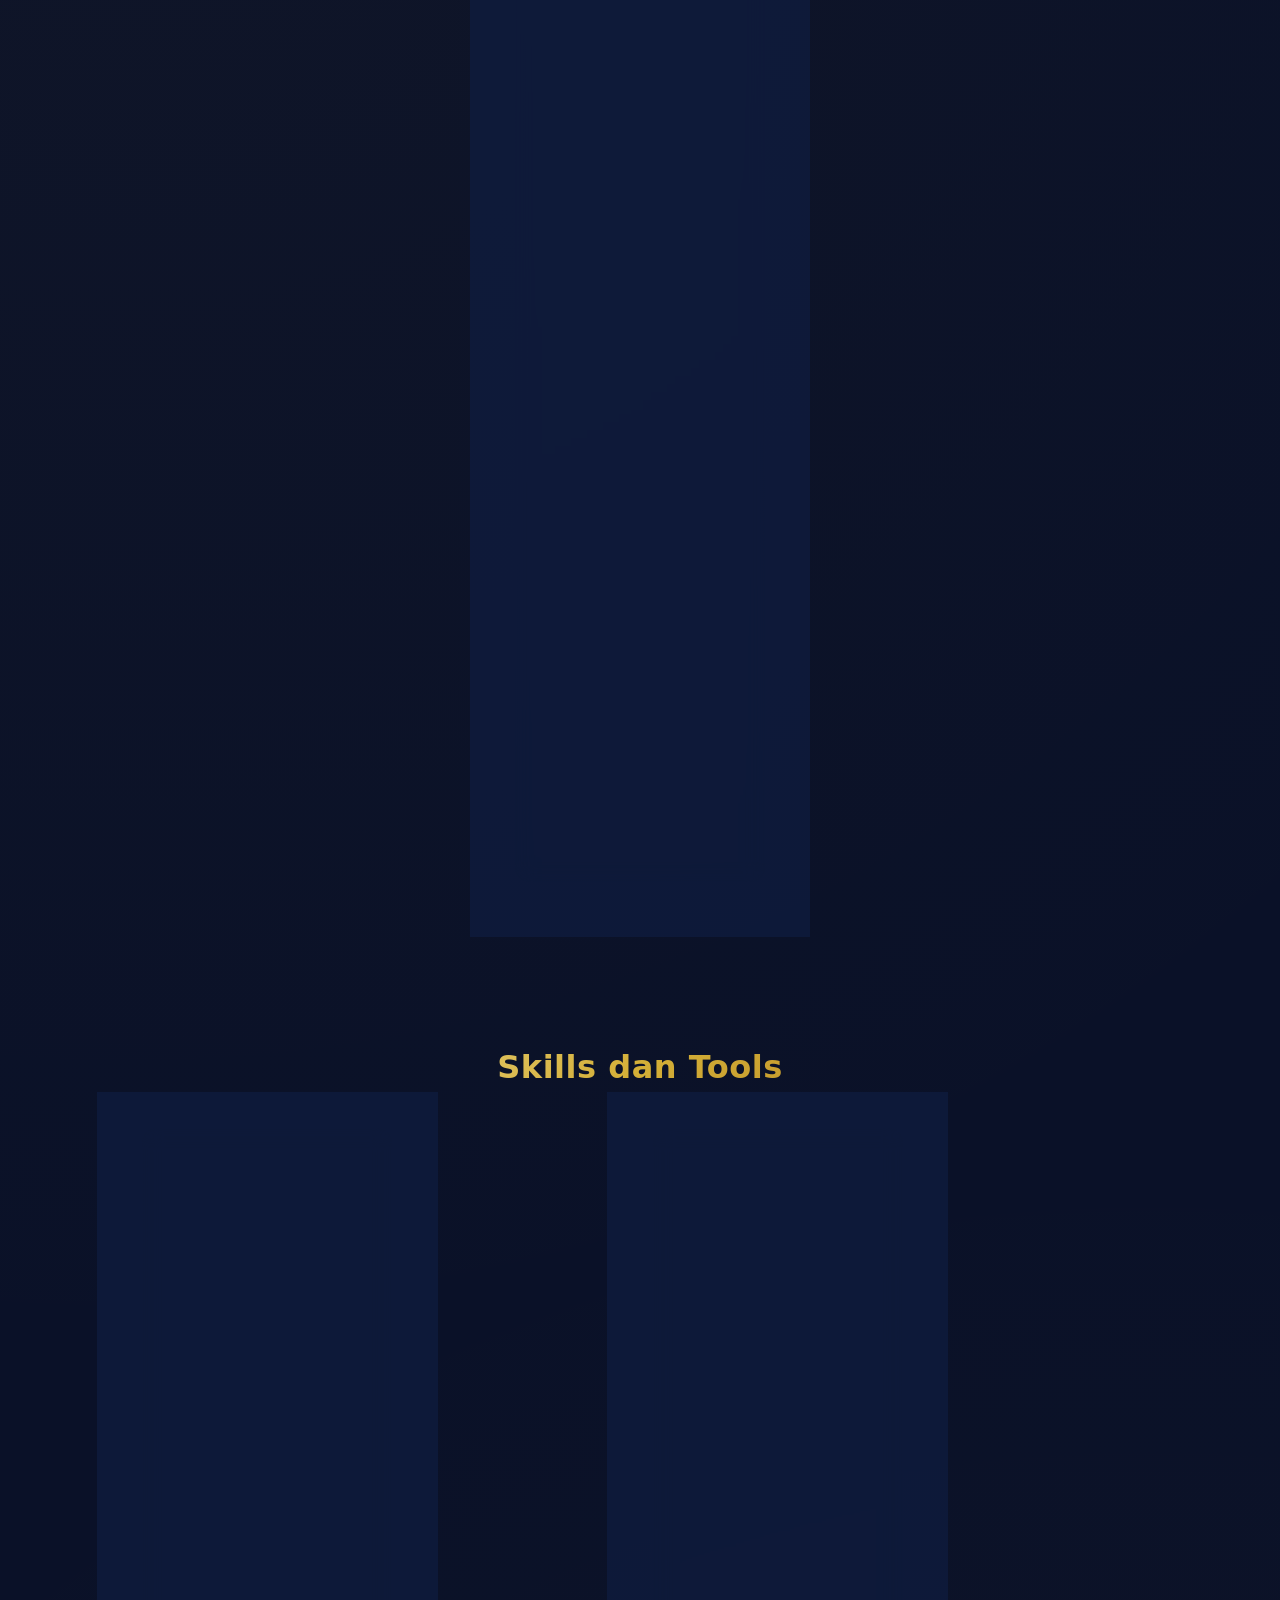
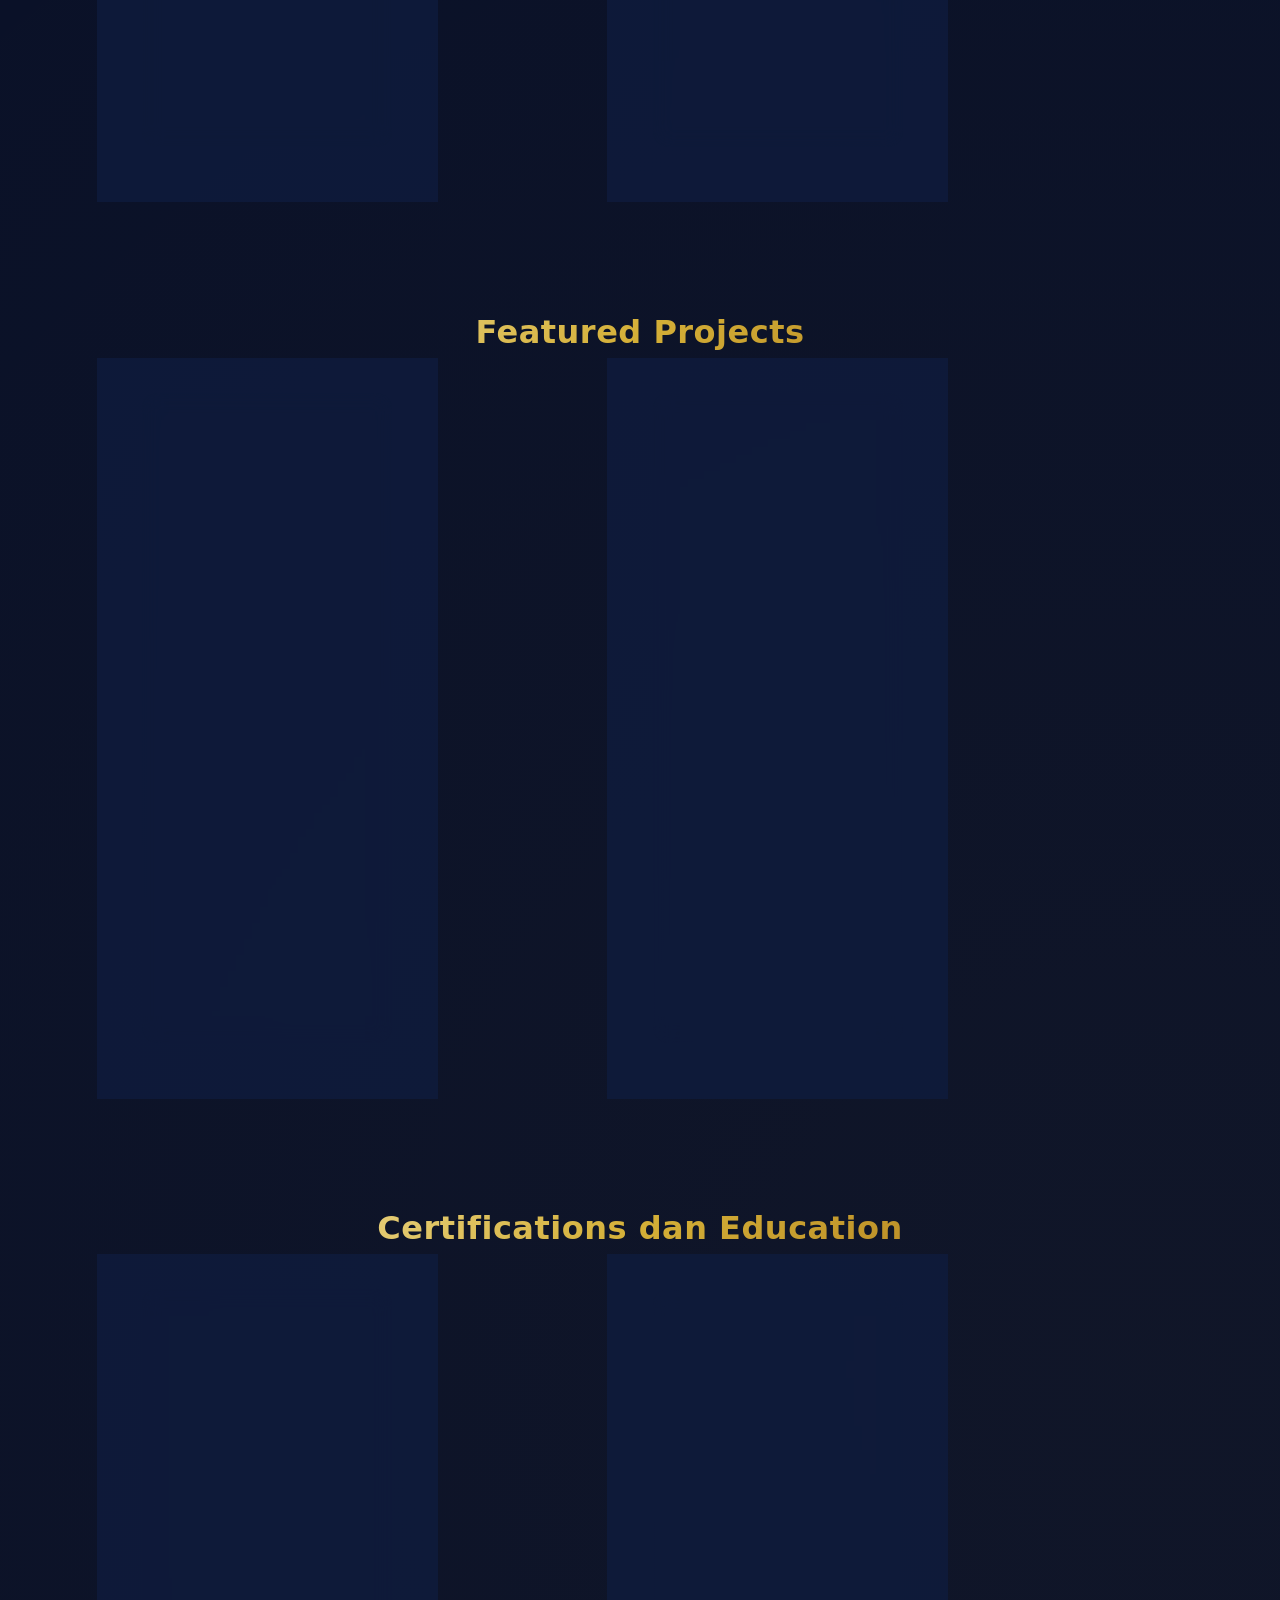
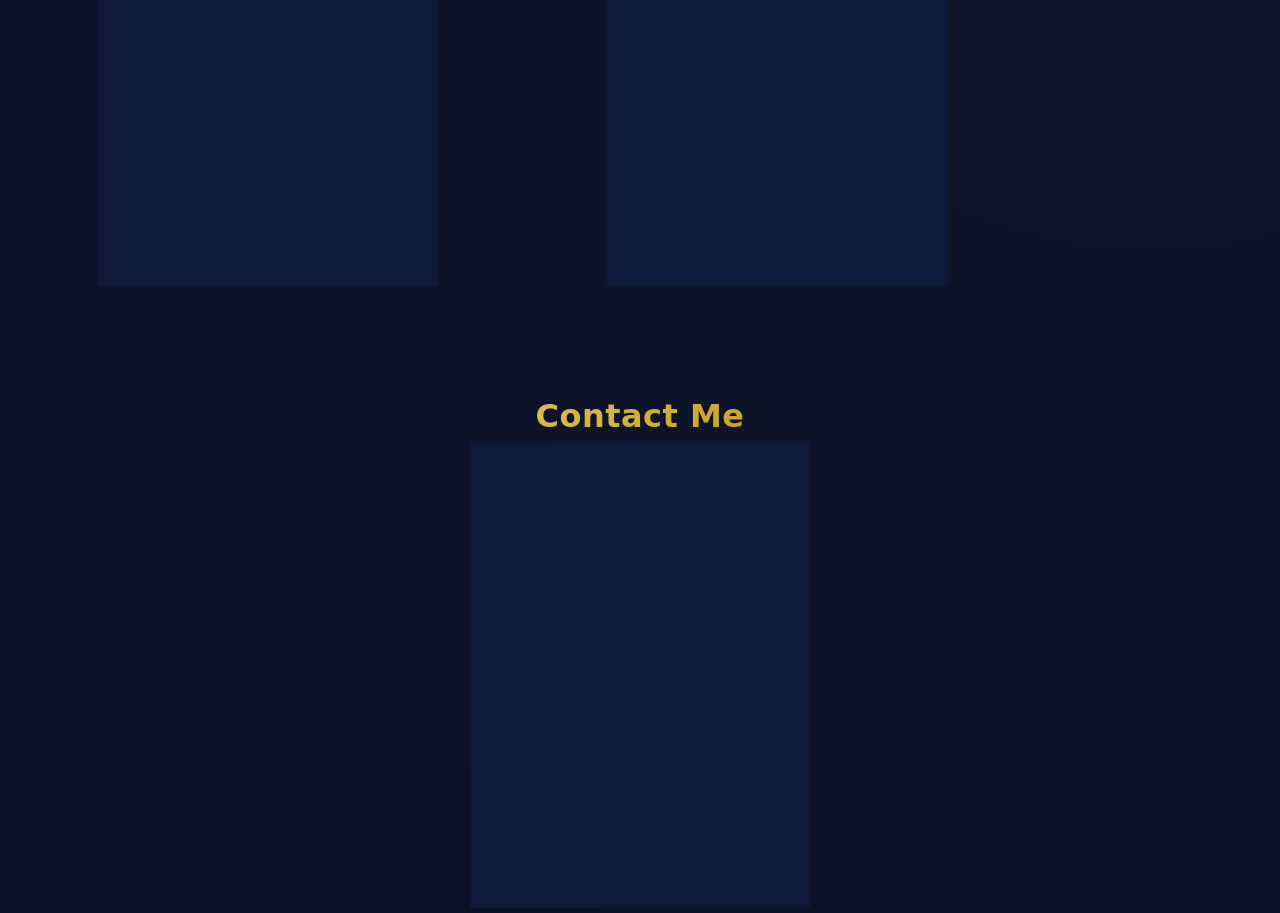
==== commit f6880842: "Add link to Holiday Calculator in navigation" ====
--- a/index.html
+++ b/index.html
@@ -413,6 +413,7 @@
         <a href="#projects" data-id="Proyek" data-en="Projects">Projects</a>
         <a href="#certification" data-id="Sertifikasi" data-en="Certifications">Certifications</a>
         <a href="blog.html" data-id="Blog" data-en="Blog">Blog</a>
+        <a href="calc.html" data-id="Kalkulator Liburan" data-en="Calc Holiday">Kalkulator Liburan</a>
         <a href="#contact" data-id="Kontak" data-en="Contact">Contact</a>
     </div>
     <div class="navbar-actions">
